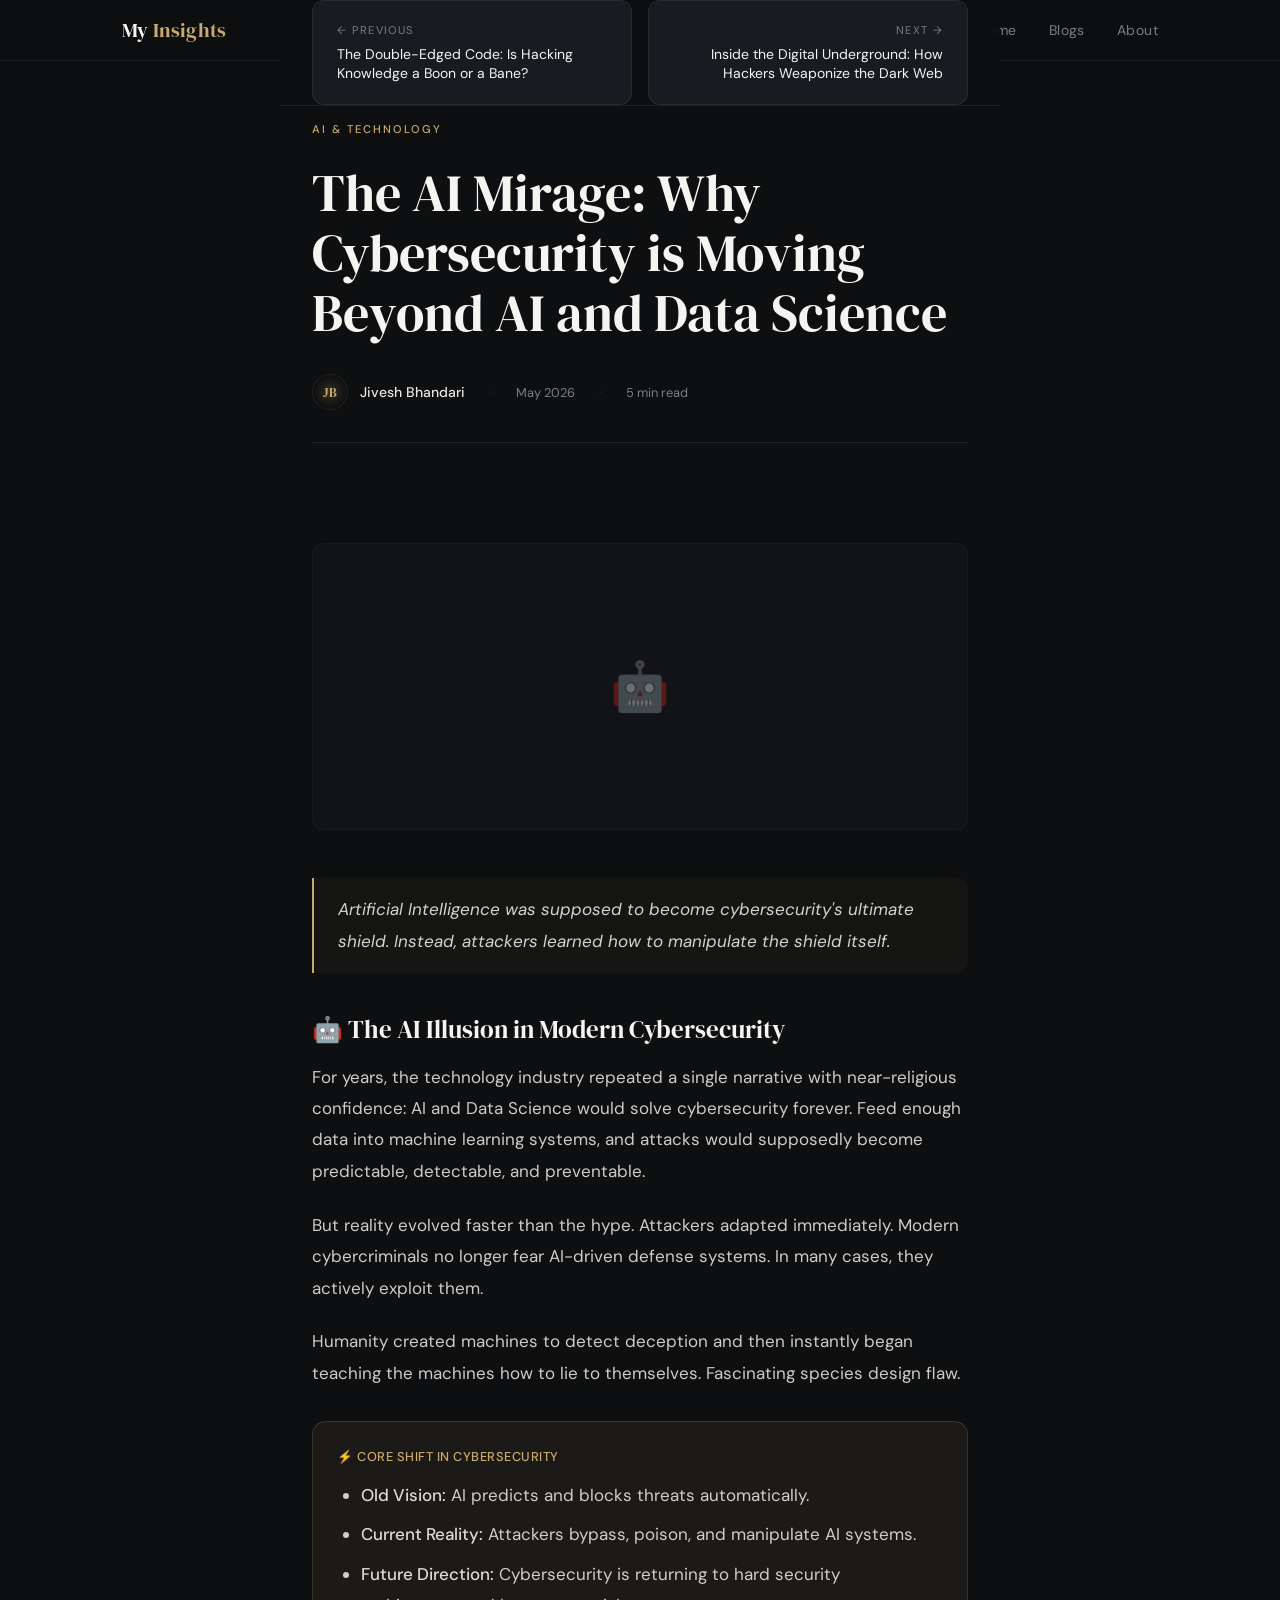
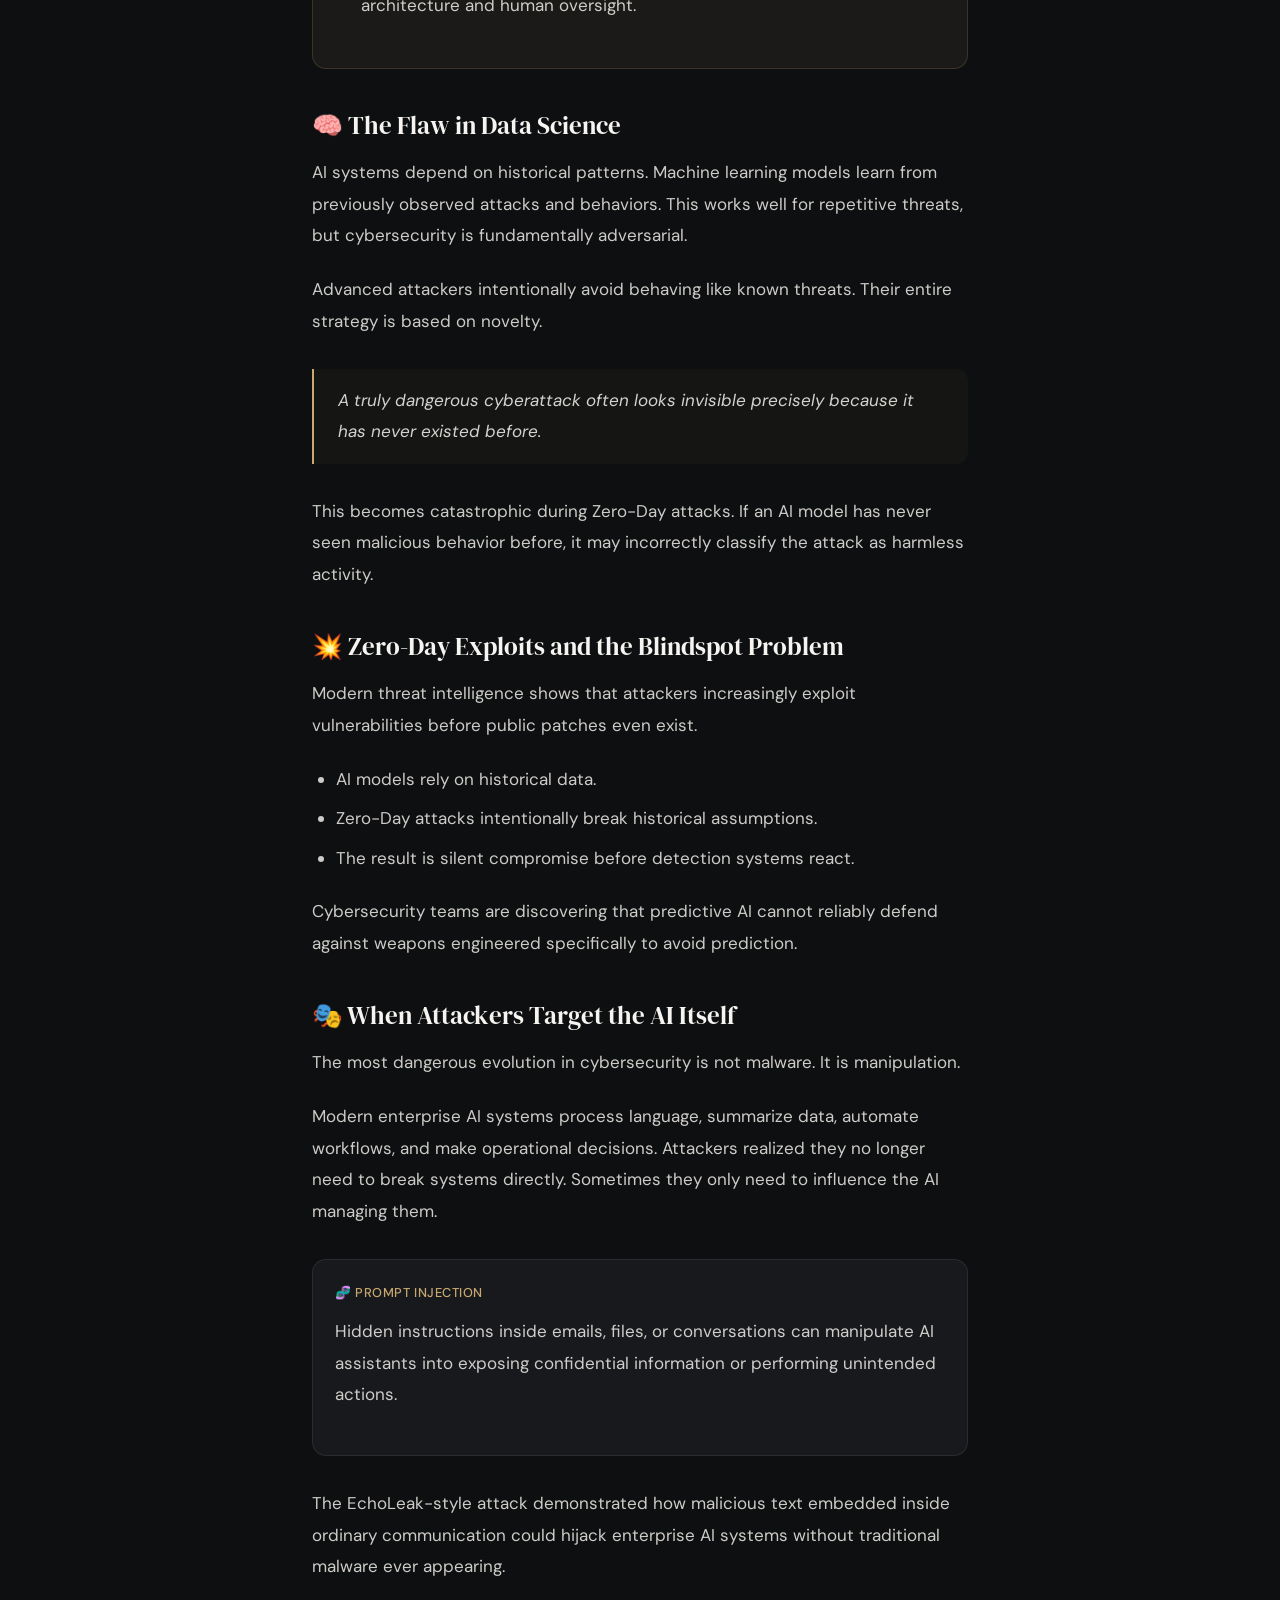
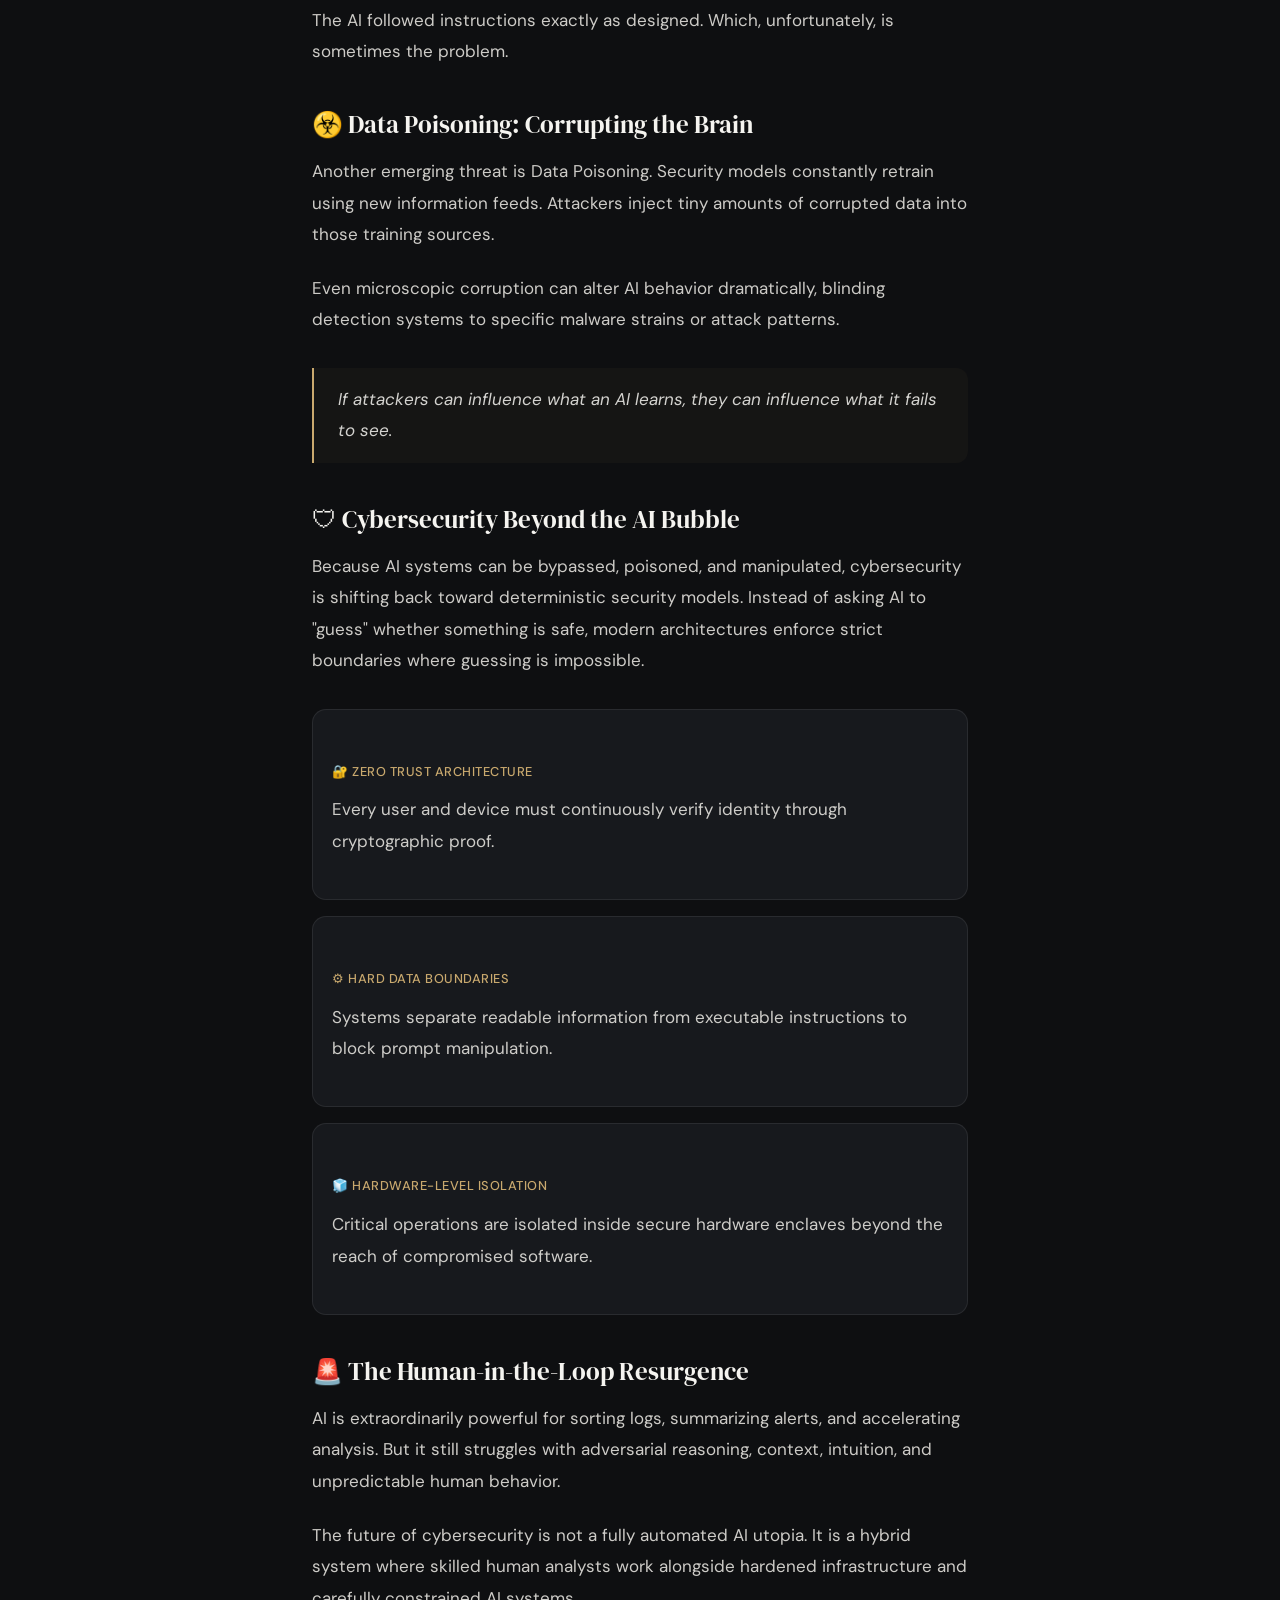
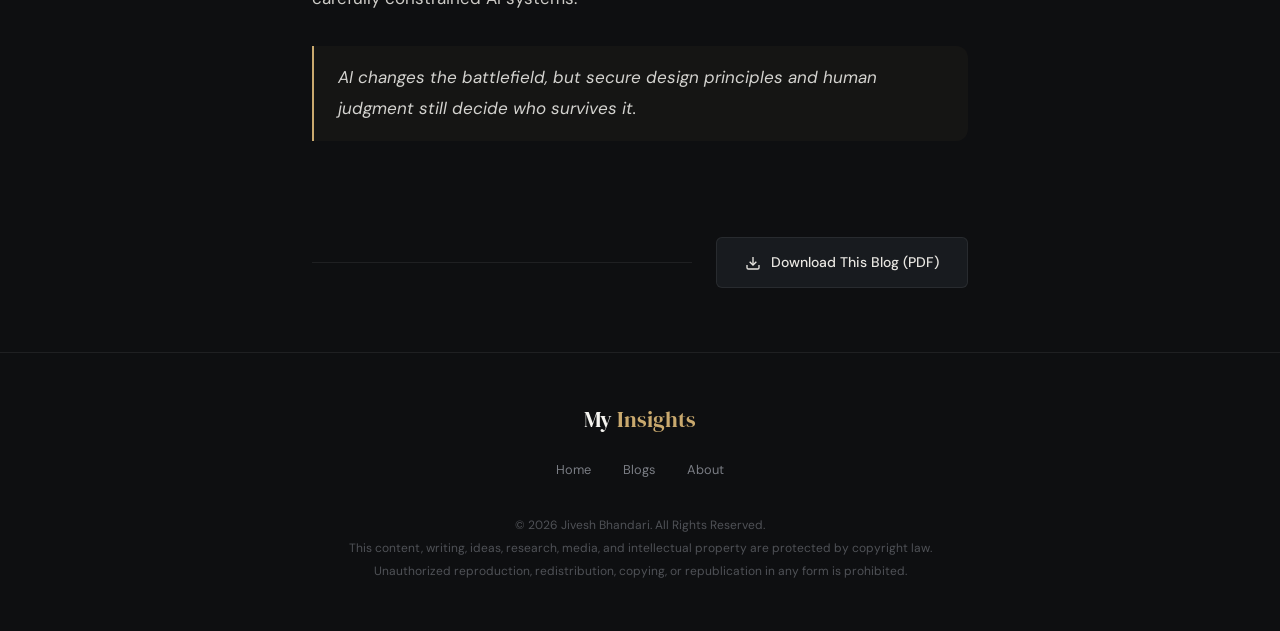
==== Cybersecurity_Beyond_AI_and_Data_Science.html @ 2a9d4716 "Add files via upload" ====
<!DOCTYPE html>
<html lang="en">
<head>
  <meta charset="utf-8" />
  <meta content="width=device-width, initial-scale=1.0" name="viewport" />
  <meta content="The AI Mirage: Why Cybersecurity is Moving Beyond AI and Data Science — By Jivesh Bhandari" name="description" />
  <title>The AI Mirage — My Insights</title>
  <link href="https://fonts.googleapis.com" rel="preconnect" />
  <link crossorigin="" href="https://fonts.gstatic.com" rel="preconnect" />
  <link href="https://fonts.googleapis.com/css2?family=DM+Serif+Display:ital@0;1&family=DM+Sans:wght@300;400;500&display=swap" rel="stylesheet" />
  <link rel="stylesheet" href="blog.css" />
</head>
<body>

  <nav>
    <div class="nav-inner">
      <a class="nav-logo" href="index.html">My <span>Insights</span></a>
      <ul class="nav-links">
        <li><a href="index.html">Home</a></li>
        <li><a href="index.html#blogs">Blogs</a></li>
        <li><a href="index.html#about">About</a></li>
      </ul>
    </div>
  </nav>

  <header class="blog-hero">
    <p class="blog-tag">AI &amp; Technology</p>
    <h1 class="blog-title">The AI Mirage: Why Cybersecurity is Moving Beyond AI and Data Science</h1>
    <div class="blog-meta">
      <div class="meta-author">
        <div class="meta-avatar">JB</div>
        <div>
          <div class="meta-name">Jivesh Bhandari</div>
        </div>
      </div>
      <span class="meta-dot">·</span>
      <span class="meta-info">May 2026</span>
      <span class="meta-dot">·</span>
      <span class="meta-info" id="read-time">5 min read</span>
    </div>
  </header>

  <div class="cover-img-wrap">
    <img alt="AI Mirage and Cybersecurity"
      onerror="this.outerHTML='<div class=\'cover-img-placeholder\'>🤖</div>'"
      src="https://lh3.googleusercontent.com/pw/AP1GczMlxmVu-YY9zmVrAGi2Ozqy6V_SJbiHuywV4XxTKue5YpfRM9NLTo_SGcJCJW1yTneMDnVo9uAGF_LFfDSKTrddrBKPNVRTz6tqi3yRopGi9bMxUjoqHJVPv7ydQSayVdYzeaaXWYBPFWcrBYizVz8x=w697-h444-s-no-gm?authuser=0" />
  </div>

  <article class="article" id="article-content">
    <div class="cyber-intro">
      <blockquote>
        <p>Artificial Intelligence was supposed to become cybersecurity's ultimate shield. Instead, attackers learned how to manipulate the shield itself.</p>
      </blockquote>
    </div>
    <h2>🤖 The AI Illusion in Modern Cybersecurity</h2>
    <p>For years, the technology industry repeated a single narrative with near-religious confidence: AI and Data Science would solve cybersecurity forever. Feed enough data into machine learning systems, and attacks would supposedly become predictable, detectable, and preventable.</p>
    <p>But reality evolved faster than the hype. Attackers adapted immediately. Modern cybercriminals no longer fear AI-driven defense systems. In many cases, they actively exploit them.</p>
    <p>Humanity created machines to detect deception and then instantly began teaching the machines how to lie to themselves. Fascinating species design flaw.</p>
    <div style="background:rgba(201,169,110,0.08); border:1px solid rgba(201,169,110,0.18); padding:1.5rem; border-radius:14px; margin:2rem 0;">
      <h3 style="margin-top:0;">⚡ Core Shift in Cybersecurity</h3>
      <ul>
        <li><strong>Old Vision:</strong> AI predicts and blocks threats automatically.</li>
        <li><strong>Current Reality:</strong> Attackers bypass, poison, and manipulate AI systems.</li>
        <li><strong>Future Direction:</strong> Cybersecurity is returning to hard security architecture and human oversight.</li>
      </ul>
    </div>
    <h2>🧠 The Flaw in Data Science</h2>
    <p>AI systems depend on historical patterns. Machine learning models learn from previously observed attacks and behaviors. This works well for repetitive threats, but cybersecurity is fundamentally adversarial.</p>
    <p>Advanced attackers intentionally avoid behaving like known threats. Their entire strategy is based on novelty.</p>
    <blockquote>
      <p>A truly dangerous cyberattack often looks invisible precisely because it has never existed before.</p>
    </blockquote>
    <p>This becomes catastrophic during Zero-Day attacks. If an AI model has never seen malicious behavior before, it may incorrectly classify the attack as harmless activity.</p>
    <h2>💥 Zero-Day Exploits and the Blindspot Problem</h2>
    <p>Modern threat intelligence shows that attackers increasingly exploit vulnerabilities before public patches even exist.</p>
    <ul>
      <li>AI models rely on historical data.</li>
      <li>Zero-Day attacks intentionally break historical assumptions.</li>
      <li>The result is silent compromise before detection systems react.</li>
    </ul>
    <p>Cybersecurity teams are discovering that predictive AI cannot reliably defend against weapons engineered specifically to avoid prediction.</p>
    <h2>🎭 When Attackers Target the AI Itself</h2>
    <p>The most dangerous evolution in cybersecurity is not malware. It is manipulation.</p>
    <p>Modern enterprise AI systems process language, summarize data, automate workflows, and make operational decisions. Attackers realized they no longer need to break systems directly. Sometimes they only need to influence the AI managing them.</p>
    <div style="padding:1.4rem; border-radius:14px; background:#17191d; border:1px solid rgba(255,255,255,0.08); margin:2rem 0;">
      <h3 style="margin-top:0;">🧬 Prompt Injection</h3>
      <p>Hidden instructions inside emails, files, or conversations can manipulate AI assistants into exposing confidential information or performing unintended actions.</p>
    </div>
    <p>The EchoLeak-style attack demonstrated how malicious text embedded inside ordinary communication could hijack enterprise AI systems without traditional malware ever appearing.</p>
    <p>The AI followed instructions exactly as designed. Which, unfortunately, is sometimes the problem.</p>
    <h2>☣️ Data Poisoning: Corrupting the Brain</h2>
    <p>Another emerging threat is Data Poisoning. Security models constantly retrain using new information feeds. Attackers inject tiny amounts of corrupted data into those training sources.</p>
    <p>Even microscopic corruption can alter AI behavior dramatically, blinding detection systems to specific malware strains or attack patterns.</p>
    <blockquote>
      <p>If attackers can influence what an AI learns, they can influence what it fails to see.</p>
    </blockquote>
    <h2>🛡 Cybersecurity Beyond the AI Bubble</h2>
    <p>Because AI systems can be bypassed, poisoned, and manipulated, cybersecurity is shifting back toward deterministic security models. Instead of asking AI to "guess" whether something is safe, modern architectures enforce strict boundaries where guessing is impossible.</p>
    <div style="display:grid; gap:1rem; margin:2rem 0;">
      <div style="padding:1.2rem; border-radius:14px; background:#17191d; border:1px solid rgba(255,255,255,0.08);">
        <h3>🔐 Zero Trust Architecture</h3>
        <p>Every user and device must continuously verify identity through cryptographic proof.</p>
      </div>
      <div style="padding:1.2rem; border-radius:14px; background:#17191d; border:1px solid rgba(255,255,255,0.08);">
        <h3>⚙ Hard Data Boundaries</h3>
        <p>Systems separate readable information from executable instructions to block prompt manipulation.</p>
      </div>
      <div style="padding:1.2rem; border-radius:14px; background:#17191d; border:1px solid rgba(255,255,255,0.08);">
        <h3>🧊 Hardware-Level Isolation</h3>
        <p>Critical operations are isolated inside secure hardware enclaves beyond the reach of compromised software.</p>
      </div>
    </div>
    <h2>🚨 The Human-in-the-Loop Resurgence</h2>
    <p>AI is extraordinarily powerful for sorting logs, summarizing alerts, and accelerating analysis. But it still struggles with adversarial reasoning, context, intuition, and unpredictable human behavior.</p>
    <p>The future of cybersecurity is not a fully automated AI utopia. It is a hybrid system where skilled human analysts work alongside hardened infrastructure and carefully constrained AI systems.</p>
    <blockquote>
      <p>AI changes the battlefield, but secure design principles and human judgment still decide who survives it.</p>
    </blockquote>
  </article>

  <div class="download-section">
    <a class="btn-download" download="" href="./assets/Cybersecurity_Beyond_AI_and_Data_Science.pdf">
      <svg fill="none" stroke="currentColor" stroke-width="2" viewBox="0 0 24 24"><path d="M21 15v4a2 2 0 0 1-2 2H5a2 2 0 0 1-2-2v-4"></path><polyline points="7 10 12 15 17 10"></polyline><line x1="12" x2="12" y1="15" y2="3"></line></svg>
      Download This Blog (PDF)
    </a>
  </div>

  <nav aria-label="Blog navigation" class="page-nav">
    <a class="page-nav-link prev" href="Hacking_Knowledge_Boon_or_Bane.html">
      <span class="page-nav-label">← Previous</span>
      <span class="page-nav-title">The Double-Edged Code: Is Hacking Knowledge a Boon or a Bane?</span>
    </a>
    <a class="page-nav-link next" href="Dark_Web_and_Hacker_Defense_Guide.html">
      <span class="page-nav-label">Next →</span>
      <span class="page-nav-title">Inside the Digital Underground: How Hackers Weaponize the Dark Web</span>
    </a>
  </nav>

  <footer>
    <div class="logo">My <span>Insights</span></div>
    <ul class="footer-links">
      <li><a href="index.html">Home</a></li>
      <li><a href="index.html#blogs">Blogs</a></li>
      <li><a href="index.html#about">About</a></li>
    </ul>
    <p class="footer-copy">
      © 2026 Jivesh Bhandari. All Rights Reserved.<br />
      This content, writing, ideas, research, media, and intellectual property are protected by copyright law.
      Unauthorized reproduction, redistribution, copying, or republication in any form is prohibited.
    </p>
  </footer>

</body>
</html>
---- blog.css ----
*, *::before, *::after { box-sizing: border-box; margin: 0; padding: 0; }

:root {
  --bg: #0e0f11;
  --bg2: #131518;
  --surface: #181b1f;
  --border: rgba(255,255,255,0.07);
  --text: #e8e6e1;
  --muted: #7a7d84;
  --accent: #c9a96e;
  --accent2: #7ecac0;
  --white: #f5f4f0;
  --max: 1100px;
  --read-max: 720px;
  --rad: 12px;
}

html { scroll-behavior: smooth; }

body {
  background: var(--bg);
  color: var(--text);
  font-family: 'DM Sans', sans-serif;
  font-size: 16px;
  line-height: 1.7;
  -webkit-font-smoothing: antialiased;
}

/* NAV */
nav {
  position: fixed; top: 0; left: 0; right: 0; z-index: 100;
  background: rgba(14,15,17,0.85);
  backdrop-filter: blur(16px);
  border-bottom: 1px solid var(--border);
}
.nav-inner {
  max-width: var(--max);
  margin: 0 auto;
  padding: 0 2rem;
  height: 60px;
  display: flex;
  align-items: center;
  justify-content: space-between;
}
.nav-logo {
  font-family: 'DM Serif Display', serif;
  font-size: 1.25rem;
  color: var(--white);
  text-decoration: none;
  letter-spacing: 0.01em;
}
.nav-logo span { color: var(--accent); }
.nav-links { display: flex; gap: 2rem; list-style: none; }
.nav-links a {
  color: var(--muted);
  text-decoration: none;
  font-size: 0.875rem;
  font-weight: 400;
  letter-spacing: 0.03em;
  transition: color 0.2s;
}
.nav-links a:hover { color: var(--white); }

/* BLOG HERO */
.blog-hero {
  padding: 120px 2rem 60px;
  max-width: var(--read-max);
  margin: 0 auto;
}
.blog-tag {
  font-size: 0.7rem;
  letter-spacing: 0.18em;
  text-transform: uppercase;
  color: var(--accent);
  font-weight: 500;
  margin-bottom: 1.5rem;
}
.blog-title {
  font-family: 'DM Serif Display', serif;
  font-size: clamp(2rem, 5vw, 3.25rem);
  line-height: 1.15;
  color: var(--white);
  font-weight: 400;
  margin-bottom: 2rem;
}
.blog-meta {
  display: flex;
  align-items: center;
  gap: 1.5rem;
  flex-wrap: wrap;
  padding-bottom: 2rem;
  border-bottom: 1px solid var(--border);
  margin-bottom: 2.5rem;
}
.meta-author { display: flex; align-items: center; gap: 0.75rem; }
.meta-avatar {
  width: 36px; height: 36px;
  border-radius: 50%;
  background: radial-gradient(circle at center, rgba(201,169,110,0.2), transparent 70%);
  border: 1px solid var(--border);
  display: flex; align-items: center; justify-content: center;
  font-family: 'DM Serif Display', serif;
  font-size: 0.8rem;
  color: var(--accent);
}
.meta-name { font-size: 0.875rem; color: var(--text); font-weight: 500; }
.meta-dot { color: var(--border); }
.meta-info { font-size: 0.8rem; color: var(--muted); }

/* COVER IMAGE */
.cover-img-wrap {
  max-width: var(--read-max);
  margin: 0 auto 3rem;
  padding: 0 2rem;
}
.cover-img-wrap img {
  width: 100%;
  aspect-ratio: 16/7;
  object-fit: cover;
  border-radius: var(--rad);
  border: 1px solid var(--border);
  display: block;
}
.cover-img-placeholder {
  width: 100%;
  aspect-ratio: 16/7;
  border-radius: var(--rad);
  border: 1px solid var(--border);
  background: var(--surface);
  display: flex; align-items: center; justify-content: center;
  font-size: 3rem;
  opacity: 0.4;
}

/* ARTICLE */
.article {
  max-width: var(--read-max);
  margin: 0 auto;
  padding: 0 2rem 4rem;
}
.article h1, .article h2 {
  font-family: 'DM Serif Display', serif;
  color: var(--white);
  font-weight: 400;
  margin-top: 2.5rem;
  margin-bottom: 1rem;
  line-height: 1.3;
}
.article h1 { font-size: clamp(1.5rem, 3vw, 2rem); }
.article h2 { font-size: clamp(1.2rem, 2.5vw, 1.55rem); }
.article h3 {
  font-weight: 500;
  color: var(--accent);
  letter-spacing: 0.04em;
  text-transform: uppercase;
  font-size: 0.8rem;
  margin-top: 2rem;
  margin-bottom: 0.75rem;
}
.article p {
  font-size: 1.0625rem;
  line-height: 1.85;
  color: var(--text);
  margin-bottom: 1.4rem;
  opacity: 0.88;
}
.article blockquote {
  border-left: 2px solid var(--accent);
  padding: 1rem 1.5rem;
  margin: 2rem 0;
  background: rgba(201,169,110,0.04);
  border-radius: 0 var(--rad) var(--rad) 0;
}
.article blockquote p { font-style: italic; color: var(--white); opacity: 0.85; margin: 0; }
.article ul, .article ol { padding-left: 1.5rem; margin-bottom: 1.4rem; }
.article li { font-size: 1.0625rem; line-height: 1.85; color: var(--text); opacity: 0.88; margin-bottom: 0.5rem; }
.article strong { color: var(--white); font-weight: 500; }
.article em { color: var(--accent2); font-style: italic; }
.article hr { border: none; border-top: 1px solid var(--border); margin: 3rem 0; }

/* DOWNLOAD */
.download-section {
  max-width: var(--read-max);
  margin: 0 auto 4rem;
  padding: 0 2rem;
  display: flex;
  align-items: center;
  gap: 1.5rem;
}
.download-section::before { content: ''; flex: 1; height: 1px; background: var(--border); }
.btn-download {
  display: inline-flex;
  align-items: center;
  gap: 0.6rem;
  padding: 0.8rem 1.75rem;
  border-radius: 6px;
  font-size: 0.875rem;
  font-weight: 500;
  text-decoration: none;
  transition: all 0.25s ease;
  background: var(--surface);
  color: var(--text);
  border: 1px solid var(--border);
  white-space: nowrap;
}
.btn-download:hover { border-color: var(--accent); color: var(--accent); transform: translateY(-1px); box-shadow: 0 6px 20px rgba(201,169,110,0.12); }
.btn-download svg { width: 16px; height: 16px; }

/* PAGE NAV */
.page-nav {
  max-width: var(--read-max);
  margin: 0 auto 5rem;
  padding: 0 2rem;
  display: grid;
  grid-template-columns: 1fr 1fr;
  gap: 1rem;
}
.page-nav-link {
  display: flex;
  flex-direction: column;
  gap: 0.3rem;
  padding: 1.25rem 1.5rem;
  border: 1px solid var(--border);
  border-radius: var(--rad);
  text-decoration: none;
  transition: all 0.25s;
  background: var(--surface);
}
.page-nav-link:hover { border-color: rgba(255,255,255,0.15); transform: translateY(-2px); }
.page-nav-link.next { text-align: right; }
.page-nav-label { font-size: 0.7rem; letter-spacing: 0.12em; text-transform: uppercase; color: var(--muted); }
.page-nav-title { font-size: 0.875rem; color: var(--white); font-weight: 400; line-height: 1.4; }

/* FOOTER */
footer {
  border-top: 1px solid var(--border);
  padding: 3rem 2rem;
  text-align: center;
}
footer .logo { font-family: 'DM Serif Display', serif; font-size: 1.4rem; color: var(--white); margin-bottom: 1rem; }
footer .logo span { color: var(--accent); }
.footer-links { display: flex; justify-content: center; gap: 2rem; margin-bottom: 2rem; list-style: none; }
.footer-links a { font-size: 0.8rem; color: var(--muted); text-decoration: none; transition: color 0.2s; }
.footer-links a:hover { color: var(--white); }
.footer-copy { font-size: 0.75rem; color: var(--muted); line-height: 1.9; max-width: 600px; margin: 0 auto; opacity: 0.6; }

/* RESPONSIVE */
@media (max-width: 768px) {
  .nav-links { display: none; }
  .blog-hero, .cover-img-wrap, .article, .download-section, .page-nav { padding-left: 1.25rem; padding-right: 1.25rem; }
  .page-nav { grid-template-columns: 1fr; }
  footer { padding: 2.5rem 1.25rem; }
  .footer-links { flex-wrap: wrap; gap: 1.25rem; }
}
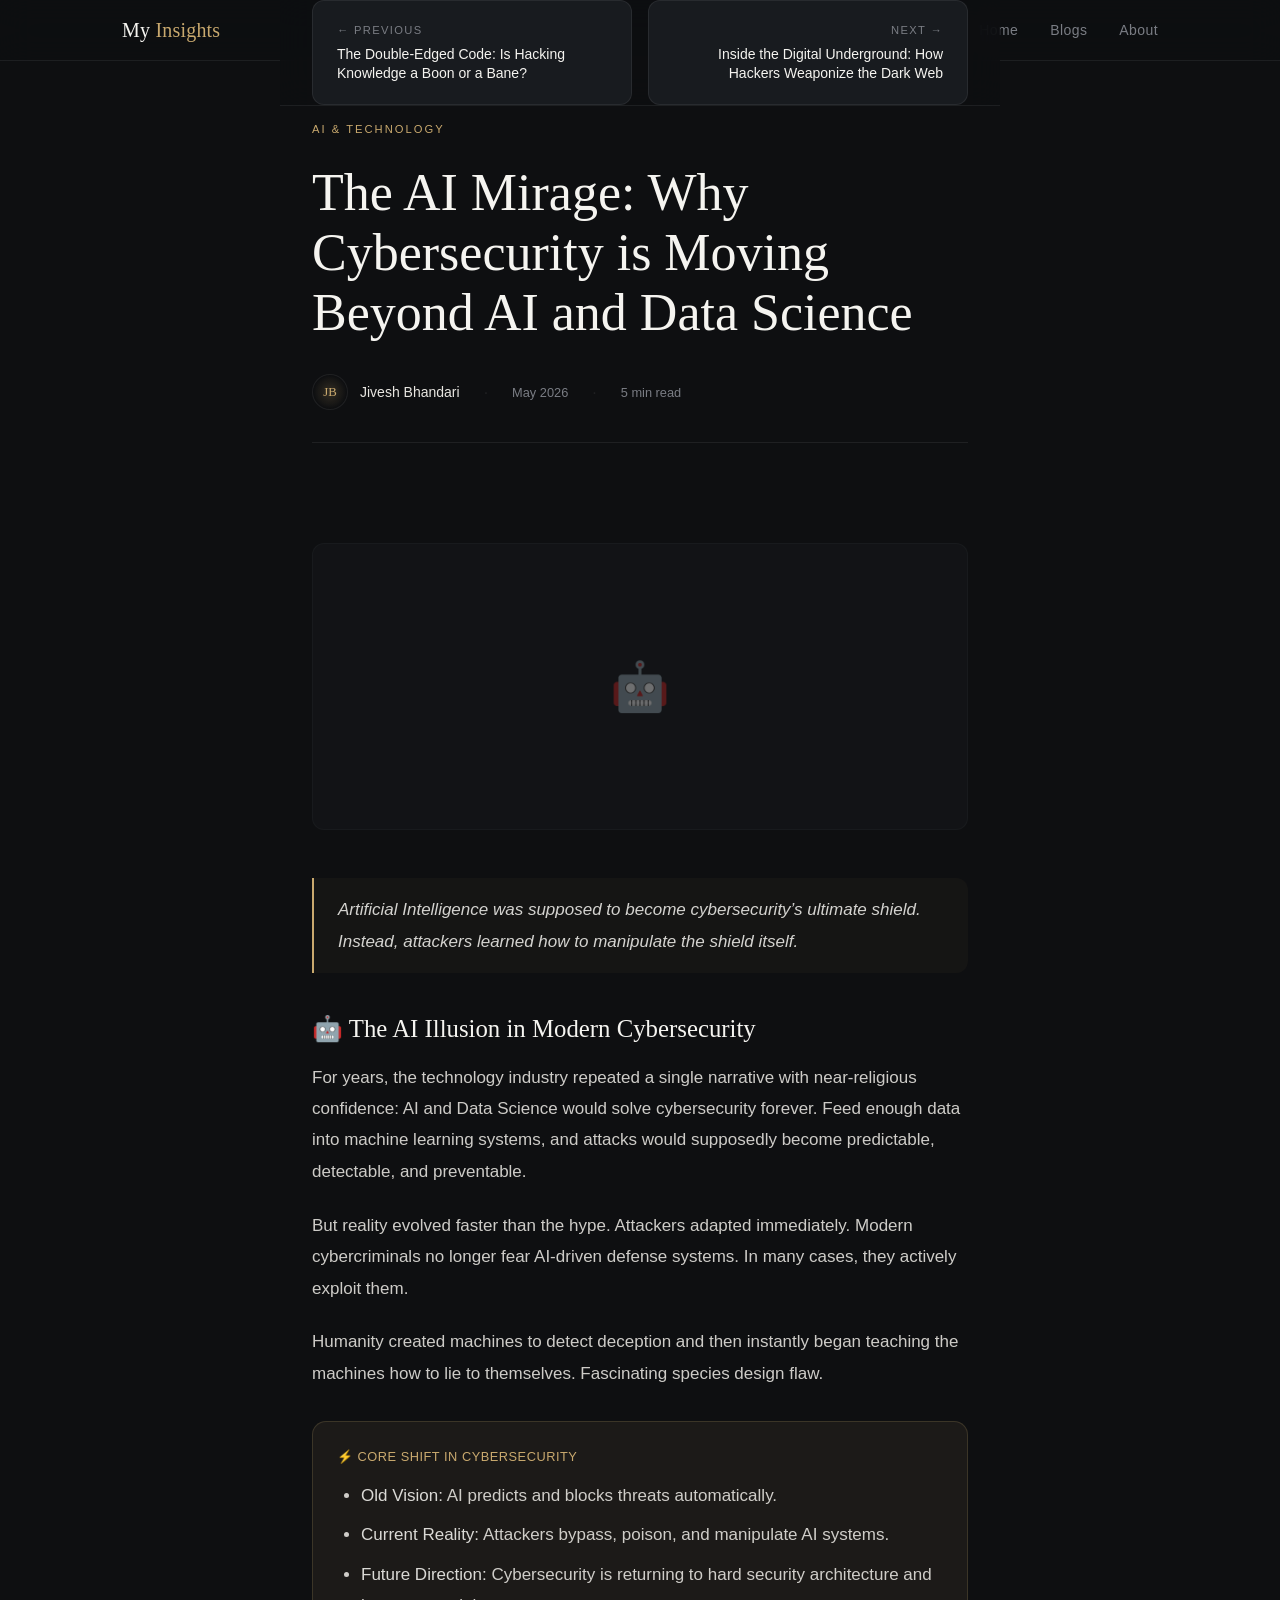
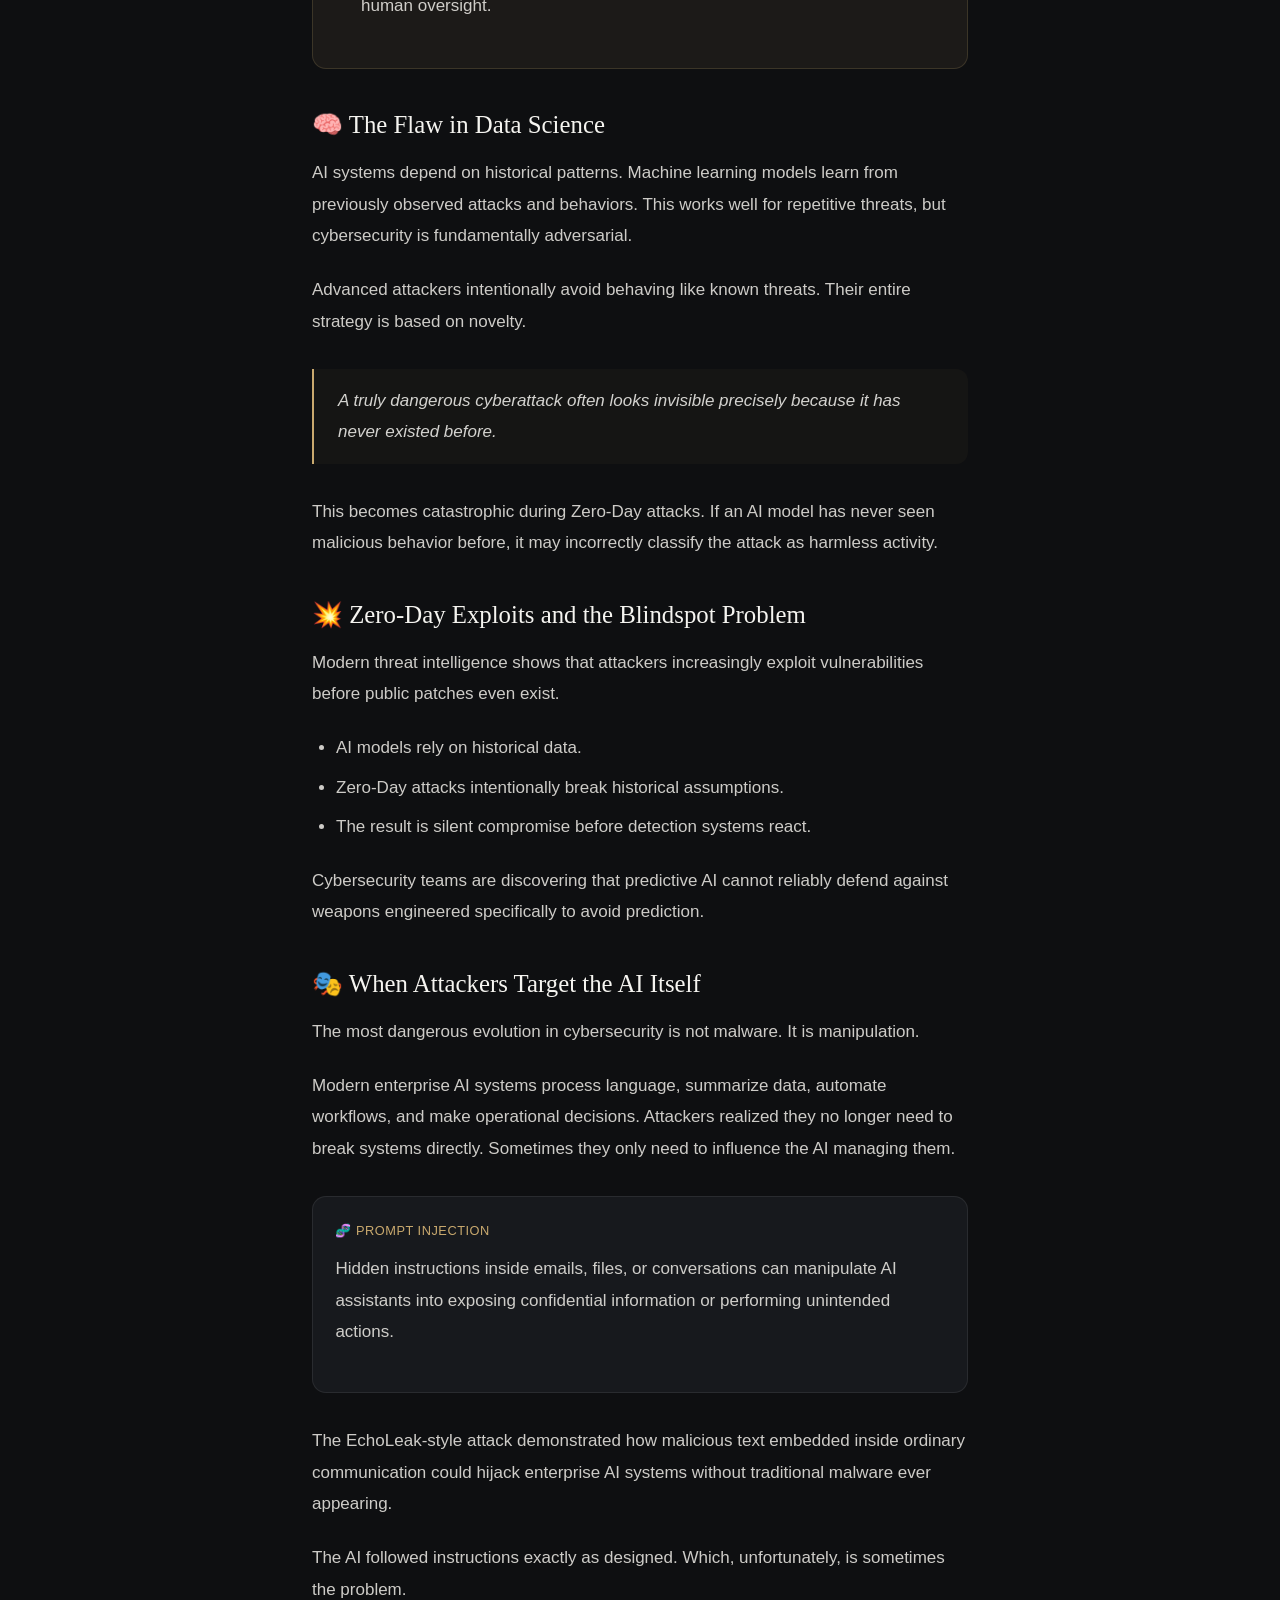
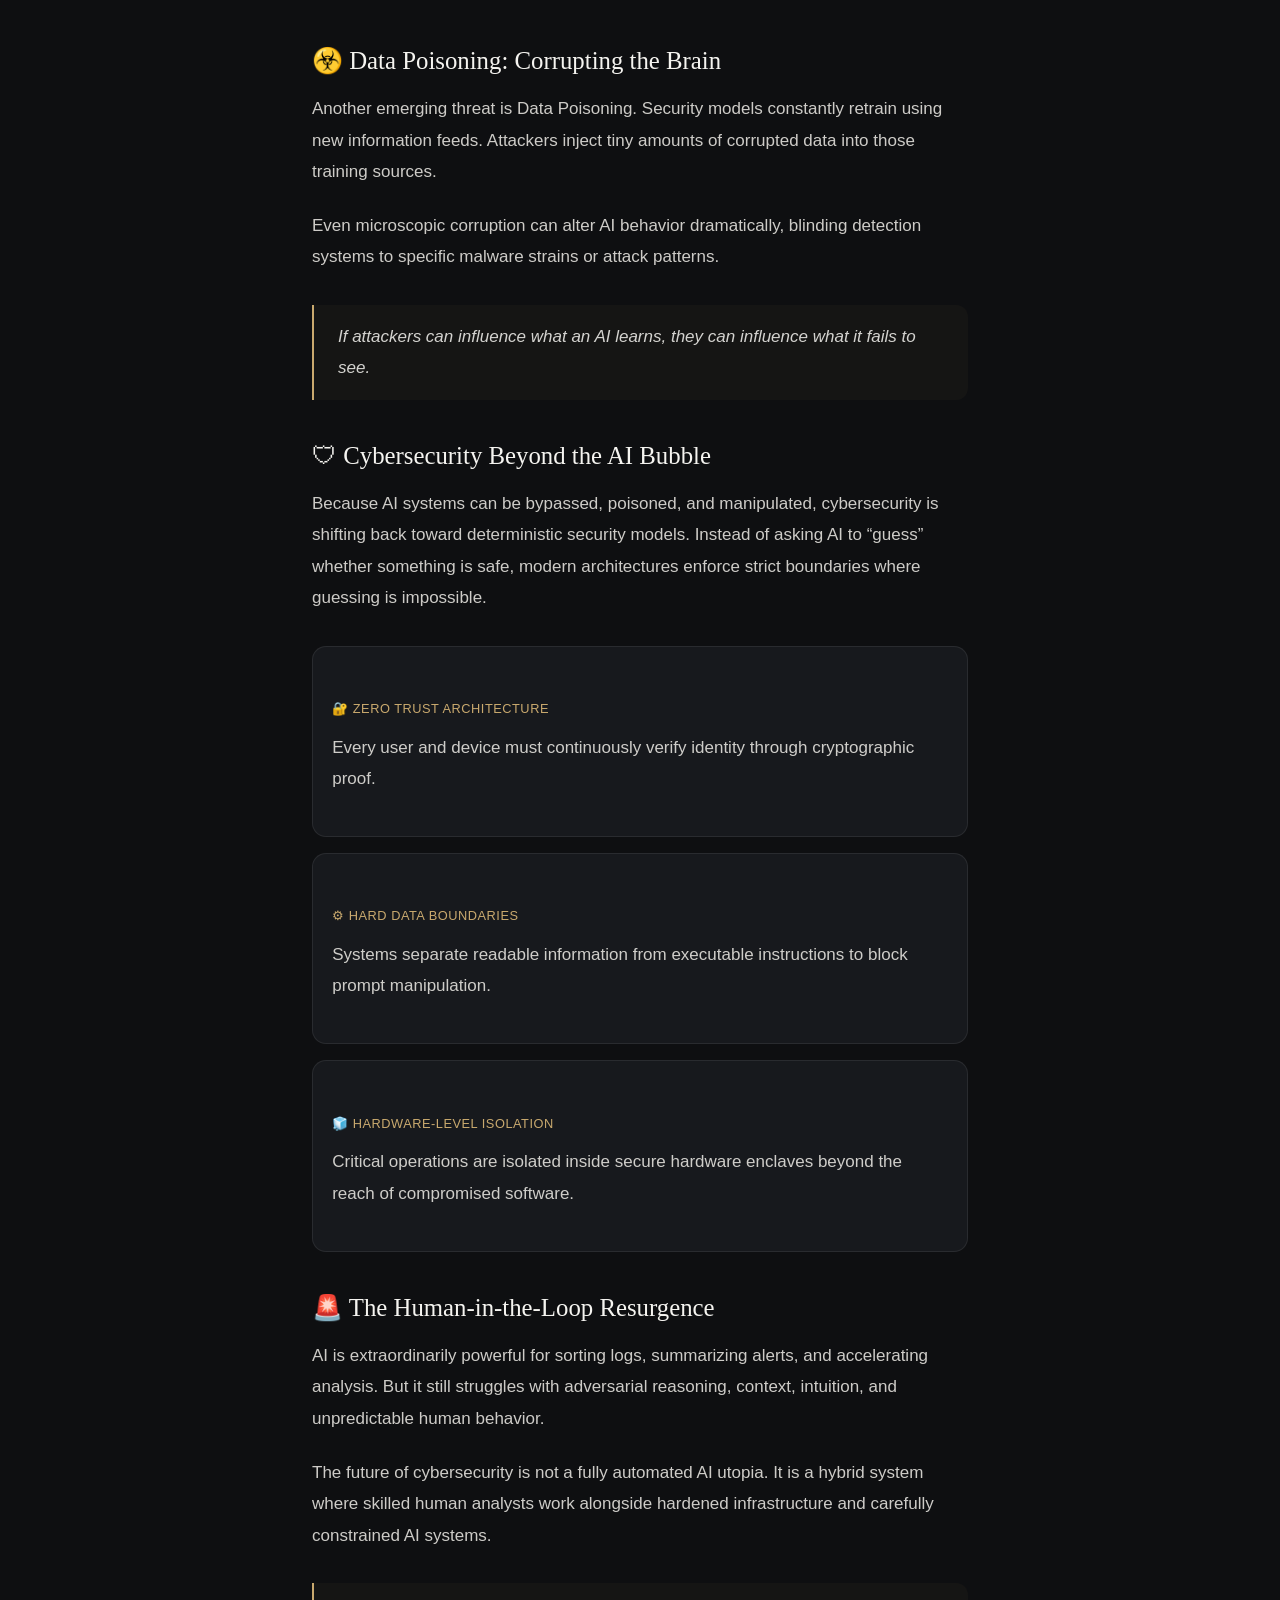
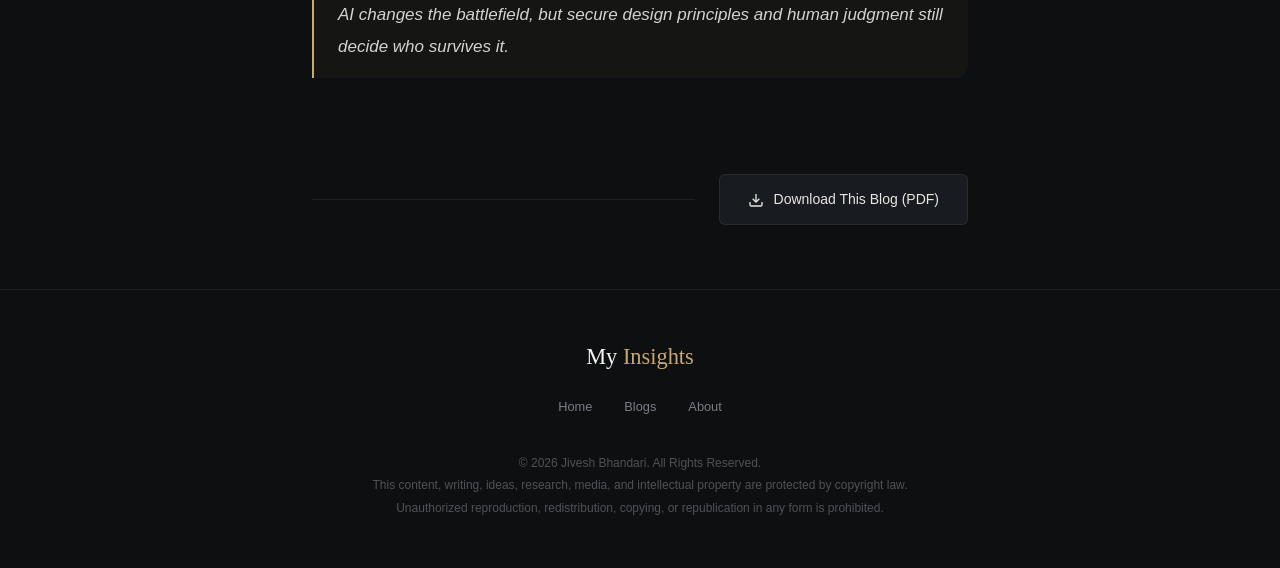
==== commit 2c2ab8ba: "Add files via upload" ====
--- a/Cybersecurity_Beyond_AI_and_Data_Science.html
+++ b/Cybersecurity_Beyond_AI_and_Data_Science.html
@@ -1,154 +1,439 @@
 <!DOCTYPE html>
+
 <html lang="en">
 <head>
-  <meta charset="utf-8" />
-  <meta content="width=device-width, initial-scale=1.0" name="viewport" />
-  <meta content="The AI Mirage: Why Cybersecurity is Moving Beyond AI and Data Science — By Jivesh Bhandari" name="description" />
-  <title>The AI Mirage — My Insights</title>
-  <link href="https://fonts.googleapis.com" rel="preconnect" />
-  <link crossorigin="" href="https://fonts.gstatic.com" rel="preconnect" />
-  <link href="https://fonts.googleapis.com/css2?family=DM+Serif+Display:ital@0;1&family=DM+Sans:wght@300;400;500&display=swap" rel="stylesheet" />
-  <link rel="stylesheet" href="blog.css" />
+<meta charset="utf-8"/>
+<meta content="width=device-width, initial-scale=1.0" name="viewport"/>
+<meta content="The AI Mirage: Why Cybersecurity is Moving Beyond AI and Data Science — By Jivesh Bhandari" name="description"/>
+<title>The AI Mirage — My Insights</title>
+<link href="https://fonts.googleapis.com" rel="preconnect"/>
+<link crossorigin="" href="https://fonts.gstatic.com" rel="preconnect"/>
+<link href="https://lh3.googleusercontent.com/pw/AP1GczMlxmVu-YY9zmVrAGi2Ozqy6V_SJbiHuywV4XxTKue5YpfRM9NLTo_SGcJCJW1yTneMDnVo9uAGF_LFfDSKTrddrBKPNVRTz6tqi3yRopGi9bMxUjoqHJVPv7ydQSayVdYzeaaXWYBPFWcrBYizVz8x=w697-h444-s-no-gm?authuser=0" rel="stylesheet"/>
+<style>
+    *, *::before, *::after { box-sizing: border-box; margin: 0; padding: 0; }
+
+    :root {
+      --bg: #0e0f11;
+      --bg2: #131518;
+      --surface: #181b1f;
+      --border: rgba(255,255,255,0.07);
+      --text: #e8e6e1;
+      --muted: #7a7d84;
+      --accent: #c9a96e;
+      --accent2: #7ecac0;
+      --white: #f5f4f0;
+      --max: 1100px;
+      --read-max: 720px;
+      --rad: 12px;
+    }
+
+    html { scroll-behavior: smooth; }
+
+    body {
+      background: var(--bg);
+      color: var(--text);
+      font-family: 'DM Sans', sans-serif;
+      font-size: 16px;
+      line-height: 1.7;
+      -webkit-font-smoothing: antialiased;
+    }
+
+    nav {
+      position: fixed; top: 0; left: 0; right: 0; z-index: 100;
+      background: rgba(14,15,17,0.85);
+      backdrop-filter: blur(16px);
+      border-bottom: 1px solid var(--border);
+    }
+    .nav-inner {
+      max-width: var(--max);
+      margin: 0 auto;
+      padding: 0 2rem;
+      height: 60px;
+      display: flex;
+      align-items: center;
+      justify-content: space-between;
+    }
+    .nav-logo {
+      font-family: 'DM Serif Display', serif;
+      font-size: 1.25rem;
+      color: var(--white);
+      text-decoration: none;
+      letter-spacing: 0.01em;
+    }
+    .nav-logo span { color: var(--accent); }
+    .nav-links { display: flex; gap: 2rem; list-style: none; }
+    .nav-links a {
+      color: var(--muted);
+      text-decoration: none;
+      font-size: 0.875rem;
+      font-weight: 400;
+      letter-spacing: 0.03em;
+      transition: color 0.2s;
+    }
+    .nav-links a:hover { color: var(--white); }
+
+    .blog-hero {
+      padding: 120px 2rem 60px;
+      max-width: var(--read-max);
+      margin: 0 auto;
+    }
+    .blog-tag {
+      font-size: 0.7rem;
+      letter-spacing: 0.18em;
+      text-transform: uppercase;
+      color: var(--accent);
+      font-weight: 500;
+      margin-bottom: 1.5rem;
+    }
+    .blog-title {
+      font-family: 'DM Serif Display', serif;
+      font-size: clamp(2rem, 5vw, 3.25rem);
+      line-height: 1.15;
+      color: var(--white);
+      font-weight: 400;
+      margin-bottom: 2rem;
+    }
+    .blog-meta {
+      display: flex;
+      align-items: center;
+      gap: 1.5rem;
+      flex-wrap: wrap;
+      padding-bottom: 2rem;
+      border-bottom: 1px solid var(--border);
+      margin-bottom: 2.5rem;
+    }
+    .meta-author { display: flex; align-items: center; gap: 0.75rem; }
+    .meta-avatar {
+      width: 36px; height: 36px;
+      border-radius: 50%;
+      background: radial-gradient(circle at center, rgba(201,169,110,0.2), transparent 70%);
+      border: 1px solid var(--border);
+      display: flex; align-items: center; justify-content: center;
+      font-family: 'DM Serif Display', serif;
+      font-size: 0.8rem;
+      color: var(--accent);
+    }
+    .meta-name { font-size: 0.875rem; color: var(--text); font-weight: 500; }
+    .meta-dot { color: var(--border); }
+    .meta-info { font-size: 0.8rem; color: var(--muted); }
+
+    .cover-img-wrap {
+      max-width: var(--read-max);
+      margin: 0 auto 3rem;
+      padding: 0 2rem;
+    }
+    .cover-img-wrap img {
+      width: 100%;
+      aspect-ratio: 16/7;
+      object-fit: cover;
+      border-radius: var(--rad);
+      border: 1px solid var(--border);
+      display: block;
+    }
+    .cover-img-placeholder {
+      width: 100%;
+      aspect-ratio: 16/7;
+      border-radius: var(--rad);
+      border: 1px solid var(--border);
+      background: var(--surface);
+      display: flex; align-items: center; justify-content: center;
+      font-size: 3rem;
+      opacity: 0.4;
+    }
+
+    .article {
+      max-width: var(--read-max);
+      margin: 0 auto;
+      padding: 0 2rem 4rem;
+    }
+    .article h1, .article h2 {
+      font-family: 'DM Serif Display', serif;
+      color: var(--white);
+      font-weight: 400;
+      margin-top: 2.5rem;
+      margin-bottom: 1rem;
+      line-height: 1.3;
+    }
+    .article h1 { font-size: clamp(1.5rem, 3vw, 2rem); }
+    .article h2 { font-size: clamp(1.2rem, 2.5vw, 1.55rem); }
+    .article h3 {
+      font-weight: 500;
+      color: var(--accent);
+      letter-spacing: 0.04em;
+      text-transform: uppercase;
+      font-size: 0.8rem;
+      margin-top: 2rem;
+      margin-bottom: 0.75rem;
+    }
+    .article p {
+      font-size: 1.0625rem;
+      line-height: 1.85;
+      color: var(--text);
+      margin-bottom: 1.4rem;
+      opacity: 0.88;
+    }
+    .article blockquote {
+      border-left: 2px solid var(--accent);
+      padding: 1rem 1.5rem;
+      margin: 2rem 0;
+      background: rgba(201,169,110,0.04);
+      border-radius: 0 var(--rad) var(--rad) 0;
+    }
+    .article blockquote p { font-style: italic; color: var(--white); opacity: 0.85; margin: 0; }
+    .article ul, .article ol { padding-left: 1.5rem; margin-bottom: 1.4rem; }
+    .article li { font-size: 1.0625rem; line-height: 1.85; color: var(--text); opacity: 0.88; margin-bottom: 0.5rem; }
+    .article strong { color: var(--white); font-weight: 500; }
+    .article em { color: var(--accent2); font-style: italic; }
+    .article hr { border: none; border-top: 1px solid var(--border); margin: 3rem 0; }
+
+    #content-loading { text-align: center; padding: 3rem 0; color: var(--muted); font-size: 0.875rem; letter-spacing: 0.05em; }
+
+    .download-section {
+      max-width: var(--read-max);
+      margin: 0 auto 4rem;
+      padding: 0 2rem;
+      display: flex;
+      align-items: center;
+      gap: 1.5rem;
+    }
+    .download-section::before { content: ''; flex: 1; height: 1px; background: var(--border); }
+    .btn-download {
+      display: inline-flex;
+      align-items: center;
+      gap: 0.6rem;
+      padding: 0.8rem 1.75rem;
+      border-radius: 6px;
+      font-size: 0.875rem;
+      font-weight: 500;
+      text-decoration: none;
+      transition: all 0.25s ease;
+      background: var(--surface);
+      color: var(--text);
+      border: 1px solid var(--border);
+      white-space: nowrap;
+    }
+    .btn-download:hover { border-color: var(--accent); color: var(--accent); transform: translateY(-1px); box-shadow: 0 6px 20px rgba(201,169,110,0.12); }
+    .btn-download svg { width: 16px; height: 16px; }
+
+    .page-nav {
+      max-width: var(--read-max);
+      margin: 0 auto 5rem;
+      padding: 0 2rem;
+      display: grid;
+      grid-template-columns: 1fr 1fr;
+      gap: 1rem;
+    }
+    .page-nav-link {
+      display: flex;
+      flex-direction: column;
+      gap: 0.3rem;
+      padding: 1.25rem 1.5rem;
+      border: 1px solid var(--border);
+      border-radius: var(--rad);
+      text-decoration: none;
+      transition: all 0.25s;
+      background: var(--surface);
+    }
+    .page-nav-link:hover { border-color: rgba(255,255,255,0.15); transform: translateY(-2px); }
+    .page-nav-link.next { text-align: right; }
+    .page-nav-label { font-size: 0.7rem; letter-spacing: 0.12em; text-transform: uppercase; color: var(--muted); }
+    .page-nav-title { font-size: 0.875rem; color: var(--white); font-weight: 400; line-height: 1.4; }
+
+    footer {
+      border-top: 1px solid var(--border);
+      padding: 3rem 2rem;
+      text-align: center;
+    }
+    footer .logo { font-family: 'DM Serif Display', serif; font-size: 1.4rem; color: var(--white); margin-bottom: 1rem; }
+    footer .logo span { color: var(--accent); }
+    .footer-links { display: flex; justify-content: center; gap: 2rem; margin-bottom: 2rem; list-style: none; }
+    .footer-links a { font-size: 0.8rem; color: var(--muted); text-decoration: none; transition: color 0.2s; }
+    .footer-links a:hover { color: var(--white); }
+    .footer-copy { font-size: 0.75rem; color: var(--muted); line-height: 1.9; max-width: 600px; margin: 0 auto; opacity: 0.6; }
+
+    @media (max-width: 768px) {
+      .nav-links { display: none; }
+      .blog-hero, .cover-img-wrap, .article, .download-section, .page-nav { padding-left: 1.25rem; padding-right: 1.25rem; }
+      .page-nav { grid-template-columns: 1fr; }
+      footer { padding: 2.5rem 1.25rem; }
+      .footer-links { flex-wrap: wrap; gap: 1.25rem; }
+    }
+  </style>
 </head>
 <body>
-
-  <nav>
-    <div class="nav-inner">
-      <a class="nav-logo" href="index.html">My <span>Insights</span></a>
-      <ul class="nav-links">
-        <li><a href="index.html">Home</a></li>
-        <li><a href="index.html#blogs">Blogs</a></li>
-        <li><a href="index.html#about">About</a></li>
-      </ul>
-    </div>
-  </nav>
-
-  <header class="blog-hero">
-    <p class="blog-tag">AI &amp; Technology</p>
-    <h1 class="blog-title">The AI Mirage: Why Cybersecurity is Moving Beyond AI and Data Science</h1>
-    <div class="blog-meta">
-      <div class="meta-author">
-        <div class="meta-avatar">JB</div>
-        <div>
-          <div class="meta-name">Jivesh Bhandari</div>
-        </div>
-      </div>
-      <span class="meta-dot">·</span>
-      <span class="meta-info">May 2026</span>
-      <span class="meta-dot">·</span>
-      <span class="meta-info" id="read-time">5 min read</span>
-    </div>
-  </header>
-
-  <div class="cover-img-wrap">
-    <img alt="AI Mirage and Cybersecurity"
-      onerror="this.outerHTML='<div class=\'cover-img-placeholder\'>🤖</div>'"
-      src="https://lh3.googleusercontent.com/pw/AP1GczMlxmVu-YY9zmVrAGi2Ozqy6V_SJbiHuywV4XxTKue5YpfRM9NLTo_SGcJCJW1yTneMDnVo9uAGF_LFfDSKTrddrBKPNVRTz6tqi3yRopGi9bMxUjoqHJVPv7ydQSayVdYzeaaXWYBPFWcrBYizVz8x=w697-h444-s-no-gm?authuser=0" />
-  </div>
-
-  <article class="article" id="article-content">
-    <div class="cyber-intro">
-      <blockquote>
-        <p>Artificial Intelligence was supposed to become cybersecurity's ultimate shield. Instead, attackers learned how to manipulate the shield itself.</p>
-      </blockquote>
-    </div>
-    <h2>🤖 The AI Illusion in Modern Cybersecurity</h2>
-    <p>For years, the technology industry repeated a single narrative with near-religious confidence: AI and Data Science would solve cybersecurity forever. Feed enough data into machine learning systems, and attacks would supposedly become predictable, detectable, and preventable.</p>
-    <p>But reality evolved faster than the hype. Attackers adapted immediately. Modern cybercriminals no longer fear AI-driven defense systems. In many cases, they actively exploit them.</p>
-    <p>Humanity created machines to detect deception and then instantly began teaching the machines how to lie to themselves. Fascinating species design flaw.</p>
-    <div style="background:rgba(201,169,110,0.08); border:1px solid rgba(201,169,110,0.18); padding:1.5rem; border-radius:14px; margin:2rem 0;">
-      <h3 style="margin-top:0;">⚡ Core Shift in Cybersecurity</h3>
-      <ul>
-        <li><strong>Old Vision:</strong> AI predicts and blocks threats automatically.</li>
-        <li><strong>Current Reality:</strong> Attackers bypass, poison, and manipulate AI systems.</li>
-        <li><strong>Future Direction:</strong> Cybersecurity is returning to hard security architecture and human oversight.</li>
-      </ul>
-    </div>
-    <h2>🧠 The Flaw in Data Science</h2>
-    <p>AI systems depend on historical patterns. Machine learning models learn from previously observed attacks and behaviors. This works well for repetitive threats, but cybersecurity is fundamentally adversarial.</p>
-    <p>Advanced attackers intentionally avoid behaving like known threats. Their entire strategy is based on novelty.</p>
-    <blockquote>
-      <p>A truly dangerous cyberattack often looks invisible precisely because it has never existed before.</p>
-    </blockquote>
-    <p>This becomes catastrophic during Zero-Day attacks. If an AI model has never seen malicious behavior before, it may incorrectly classify the attack as harmless activity.</p>
-    <h2>💥 Zero-Day Exploits and the Blindspot Problem</h2>
-    <p>Modern threat intelligence shows that attackers increasingly exploit vulnerabilities before public patches even exist.</p>
-    <ul>
-      <li>AI models rely on historical data.</li>
-      <li>Zero-Day attacks intentionally break historical assumptions.</li>
-      <li>The result is silent compromise before detection systems react.</li>
-    </ul>
-    <p>Cybersecurity teams are discovering that predictive AI cannot reliably defend against weapons engineered specifically to avoid prediction.</p>
-    <h2>🎭 When Attackers Target the AI Itself</h2>
-    <p>The most dangerous evolution in cybersecurity is not malware. It is manipulation.</p>
-    <p>Modern enterprise AI systems process language, summarize data, automate workflows, and make operational decisions. Attackers realized they no longer need to break systems directly. Sometimes they only need to influence the AI managing them.</p>
-    <div style="padding:1.4rem; border-radius:14px; background:#17191d; border:1px solid rgba(255,255,255,0.08); margin:2rem 0;">
-      <h3 style="margin-top:0;">🧬 Prompt Injection</h3>
-      <p>Hidden instructions inside emails, files, or conversations can manipulate AI assistants into exposing confidential information or performing unintended actions.</p>
-    </div>
-    <p>The EchoLeak-style attack demonstrated how malicious text embedded inside ordinary communication could hijack enterprise AI systems without traditional malware ever appearing.</p>
-    <p>The AI followed instructions exactly as designed. Which, unfortunately, is sometimes the problem.</p>
-    <h2>☣️ Data Poisoning: Corrupting the Brain</h2>
-    <p>Another emerging threat is Data Poisoning. Security models constantly retrain using new information feeds. Attackers inject tiny amounts of corrupted data into those training sources.</p>
-    <p>Even microscopic corruption can alter AI behavior dramatically, blinding detection systems to specific malware strains or attack patterns.</p>
-    <blockquote>
-      <p>If attackers can influence what an AI learns, they can influence what it fails to see.</p>
-    </blockquote>
-    <h2>🛡 Cybersecurity Beyond the AI Bubble</h2>
-    <p>Because AI systems can be bypassed, poisoned, and manipulated, cybersecurity is shifting back toward deterministic security models. Instead of asking AI to "guess" whether something is safe, modern architectures enforce strict boundaries where guessing is impossible.</p>
-    <div style="display:grid; gap:1rem; margin:2rem 0;">
-      <div style="padding:1.2rem; border-radius:14px; background:#17191d; border:1px solid rgba(255,255,255,0.08);">
-        <h3>🔐 Zero Trust Architecture</h3>
-        <p>Every user and device must continuously verify identity through cryptographic proof.</p>
-      </div>
-      <div style="padding:1.2rem; border-radius:14px; background:#17191d; border:1px solid rgba(255,255,255,0.08);">
-        <h3>⚙ Hard Data Boundaries</h3>
-        <p>Systems separate readable information from executable instructions to block prompt manipulation.</p>
-      </div>
-      <div style="padding:1.2rem; border-radius:14px; background:#17191d; border:1px solid rgba(255,255,255,0.08);">
-        <h3>🧊 Hardware-Level Isolation</h3>
-        <p>Critical operations are isolated inside secure hardware enclaves beyond the reach of compromised software.</p>
-      </div>
-    </div>
-    <h2>🚨 The Human-in-the-Loop Resurgence</h2>
-    <p>AI is extraordinarily powerful for sorting logs, summarizing alerts, and accelerating analysis. But it still struggles with adversarial reasoning, context, intuition, and unpredictable human behavior.</p>
-    <p>The future of cybersecurity is not a fully automated AI utopia. It is a hybrid system where skilled human analysts work alongside hardened infrastructure and carefully constrained AI systems.</p>
-    <blockquote>
-      <p>AI changes the battlefield, but secure design principles and human judgment still decide who survives it.</p>
-    </blockquote>
-  </article>
-
-  <div class="download-section">
-    <a class="btn-download" download="" href="./assets/Cybersecurity_Beyond_AI_and_Data_Science.pdf">
-      <svg fill="none" stroke="currentColor" stroke-width="2" viewBox="0 0 24 24"><path d="M21 15v4a2 2 0 0 1-2 2H5a2 2 0 0 1-2-2v-4"></path><polyline points="7 10 12 15 17 10"></polyline><line x1="12" x2="12" y1="15" y2="3"></line></svg>
+<nav>
+<div class="nav-inner">
+<a class="nav-logo" href="index.html">My <span>Insights</span></a>
+<ul class="nav-links">
+<li><a href="index.html">Home</a></li>
+<li><a href="index.html#blogs">Blogs</a></li>
+<li><a href="index.html#about">About</a></li>
+</ul>
+</div>
+</nav>
+<header class="blog-hero">
+<p class="blog-tag">AI &amp; Technology</p>
+<h1 class="blog-title">The AI Mirage: Why Cybersecurity is Moving Beyond AI and Data Science</h1>
+<div class="blog-meta">
+<div class="meta-author">
+<div class="meta-avatar">JB</div>
+<div>
+<div class="meta-name">Jivesh Bhandari</div>
+</div>
+</div>
+<span class="meta-dot">·</span>
+<span class="meta-info">May 2026</span>
+<span class="meta-dot">·</span>
+<span class="meta-info" id="read-time">5 min read</span>
+</div>
+</header>
+<div class="cover-img-wrap">
+<img alt="AI Mirage and Cybersecurity" onerror="this.outerHTML='&lt;div class=\'cover-img-placeholder\'&gt;🤖&lt;/div&gt;'" src="https://lh3.googleusercontent.com/pw/AP1GczMlxmVu-YY9zmVrAGi2Ozqy6V_SJbiHuywV4XxTKue5YpfRM9NLTo_SGcJCJW1yTneMDnVo9uAGF_LFfDSKTrddrBKPNVRTz6tqi3yRopGi9bMxUjoqHJVPv7ydQSayVdYzeaaXWYBPFWcrBYizVz8x=w697-h444-s-no-gm?authuser=0"/>
+</div>
+<article class="article" id="article-content">
+<div class="cyber-intro">
+<blockquote>
+<p>
+      Artificial Intelligence was supposed to become cybersecurity’s ultimate shield. Instead, attackers learned how to manipulate the shield itself.
+    </p>
+</blockquote>
+</div>
+<h2>🤖 The AI Illusion in Modern Cybersecurity</h2>
+<p>
+For years, the technology industry repeated a single narrative with near-religious confidence: AI and Data Science would solve cybersecurity forever. Feed enough data into machine learning systems, and attacks would supposedly become predictable, detectable, and preventable.
+</p>
+<p>
+But reality evolved faster than the hype. Attackers adapted immediately. Modern cybercriminals no longer fear AI-driven defense systems. In many cases, they actively exploit them.
+</p>
+<p>
+Humanity created machines to detect deception and then instantly began teaching the machines how to lie to themselves. Fascinating species design flaw.
+</p>
+<div style="background:rgba(201,169,110,0.08); border:1px solid rgba(201,169,110,0.18); padding:1.5rem; border-radius:14px; margin:2rem 0;">
+<h3 style="margin-top:0;">⚡ Core Shift in Cybersecurity</h3>
+<ul>
+<li><strong>Old Vision:</strong> AI predicts and blocks threats automatically.</li>
+<li><strong>Current Reality:</strong> Attackers bypass, poison, and manipulate AI systems.</li>
+<li><strong>Future Direction:</strong> Cybersecurity is returning to hard security architecture and human oversight.</li>
+</ul>
+</div>
+<h2>🧠 The Flaw in Data Science</h2>
+<p>
+AI systems depend on historical patterns. Machine learning models learn from previously observed attacks and behaviors. This works well for repetitive threats, but cybersecurity is fundamentally adversarial.
+</p>
+<p>
+Advanced attackers intentionally avoid behaving like known threats. Their entire strategy is based on novelty.
+</p>
+<blockquote>
+<p>
+    A truly dangerous cyberattack often looks invisible precisely because it has never existed before.
+  </p>
+</blockquote>
+<p>
+This becomes catastrophic during Zero-Day attacks. If an AI model has never seen malicious behavior before, it may incorrectly classify the attack as harmless activity.
+</p>
+<h2>💥 Zero-Day Exploits and the Blindspot Problem</h2>
+<p>
+Modern threat intelligence shows that attackers increasingly exploit vulnerabilities before public patches even exist.
+</p>
+<ul>
+<li>AI models rely on historical data.</li>
+<li>Zero-Day attacks intentionally break historical assumptions.</li>
+<li>The result is silent compromise before detection systems react.</li>
+</ul>
+<p>
+Cybersecurity teams are discovering that predictive AI cannot reliably defend against weapons engineered specifically to avoid prediction.
+</p>
+<h2>🎭 When Attackers Target the AI Itself</h2>
+<p>
+The most dangerous evolution in cybersecurity is not malware. It is manipulation.
+</p>
+<p>
+Modern enterprise AI systems process language, summarize data, automate workflows, and make operational decisions. Attackers realized they no longer need to break systems directly. Sometimes they only need to influence the AI managing them.
+</p>
+<div style="padding:1.4rem; border-radius:14px; background:#17191d; border:1px solid rgba(255,255,255,0.08); margin:2rem 0;">
+<h3 style="margin-top:0;">🧬 Prompt Injection</h3>
+<p>
+    Hidden instructions inside emails, files, or conversations can manipulate AI assistants into exposing confidential information or performing unintended actions.
+  </p>
+</div>
+<p>
+The EchoLeak-style attack demonstrated how malicious text embedded inside ordinary communication could hijack enterprise AI systems without traditional malware ever appearing.
+</p>
+<p>
+The AI followed instructions exactly as designed. Which, unfortunately, is sometimes the problem.
+</p>
+<h2>☣️ Data Poisoning: Corrupting the Brain</h2>
+<p>
+Another emerging threat is Data Poisoning. Security models constantly retrain using new information feeds. Attackers inject tiny amounts of corrupted data into those training sources.
+</p>
+<p>
+Even microscopic corruption can alter AI behavior dramatically, blinding detection systems to specific malware strains or attack patterns.
+</p>
+<blockquote>
+<p>
+    If attackers can influence what an AI learns, they can influence what it fails to see.
+  </p>
+</blockquote>
+<h2>🛡 Cybersecurity Beyond the AI Bubble</h2>
+<p>
+Because AI systems can be bypassed, poisoned, and manipulated, cybersecurity is shifting back toward deterministic security models. Instead of asking AI to “guess” whether something is safe, modern architectures enforce strict boundaries where guessing is impossible.
+</p>
+<div style="display:grid; gap:1rem; margin:2rem 0;">
+<div style="padding:1.2rem; border-radius:14px; background:#17191d; border:1px solid rgba(255,255,255,0.08);">
+<h3>🔐 Zero Trust Architecture</h3>
+<p>Every user and device must continuously verify identity through cryptographic proof.</p>
+</div>
+<div style="padding:1.2rem; border-radius:14px; background:#17191d; border:1px solid rgba(255,255,255,0.08);">
+<h3>⚙ Hard Data Boundaries</h3>
+<p>Systems separate readable information from executable instructions to block prompt manipulation.</p>
+</div>
+<div style="padding:1.2rem; border-radius:14px; background:#17191d; border:1px solid rgba(255,255,255,0.08);">
+<h3>🧊 Hardware-Level Isolation</h3>
+<p>Critical operations are isolated inside secure hardware enclaves beyond the reach of compromised software.</p>
+</div>
+</div>
+<h2>🚨 The Human-in-the-Loop Resurgence</h2>
+<p>
+AI is extraordinarily powerful for sorting logs, summarizing alerts, and accelerating analysis. But it still struggles with adversarial reasoning, context, intuition, and unpredictable human behavior.
+</p>
+<p>
+The future of cybersecurity is not a fully automated AI utopia. It is a hybrid system where skilled human analysts work alongside hardened infrastructure and carefully constrained AI systems.
+</p>
+<blockquote>
+<p>
+    AI changes the battlefield, but secure design principles and human judgment still decide who survives it.
+  </p>
+</blockquote>
+</article>
+<div class="download-section">
+<a class="btn-download" download="" href="./assets/Cybersecurity_Beyond_AI_and_Data_Science.pdf">
+<svg fill="none" stroke="currentColor" stroke-width="2" viewbox="0 0 24 24"><path d="M21 15v4a2 2 0 0 1-2 2H5a2 2 0 0 1-2-2v-4"></path><polyline points="7 10 12 15 17 10"></polyline><line x1="12" x2="12" y1="15" y2="3"></line></svg>
       Download This Blog (PDF)
     </a>
-  </div>
-
-  <nav aria-label="Blog navigation" class="page-nav">
-    <a class="page-nav-link prev" href="Hacking_Knowledge_Boon_or_Bane.html">
-      <span class="page-nav-label">← Previous</span>
-      <span class="page-nav-title">The Double-Edged Code: Is Hacking Knowledge a Boon or a Bane?</span>
-    </a>
-    <a class="page-nav-link next" href="Dark_Web_and_Hacker_Defense_Guide.html">
-      <span class="page-nav-label">Next →</span>
-      <span class="page-nav-title">Inside the Digital Underground: How Hackers Weaponize the Dark Web</span>
-    </a>
-  </nav>
-
-  <footer>
-    <div class="logo">My <span>Insights</span></div>
-    <ul class="footer-links">
-      <li><a href="index.html">Home</a></li>
-      <li><a href="index.html#blogs">Blogs</a></li>
-      <li><a href="index.html#about">About</a></li>
-    </ul>
-    <p class="footer-copy">
-      © 2026 Jivesh Bhandari. All Rights Reserved.<br />
+</div>
+<nav aria-label="Blog navigation" class="page-nav">
+<a class="page-nav-link prev" href="Hacking_Knowledge_Boon_or_Bane.html">
+<span class="page-nav-label">← Previous</span>
+<span class="page-nav-title">The Double-Edged Code: Is Hacking Knowledge a Boon or a Bane?</span>
+</a>
+<a class="page-nav-link next" href="Dark_Web_and_Hacker_Defense_Guide.html">
+<span class="page-nav-label">Next →</span>
+<span class="page-nav-title">Inside the Digital Underground: How Hackers Weaponize the Dark Web</span>
+</a>
+</nav>
+<footer>
+<div class="logo">My <span>Insights</span></div>
+<ul class="footer-links">
+<li><a href="index.html">Home</a></li>
+<li><a href="index.html#blogs">Blogs</a></li>
+<li><a href="index.html#about">About</a></li>
+</ul>
+<p class="footer-copy">
+      © 2026 Jivesh Bhandari. All Rights Reserved.<br/>
       This content, writing, ideas, research, media, and intellectual property are protected by copyright law.
       Unauthorized reproduction, redistribution, copying, or republication in any form is prohibited.
     </p>
-  </footer>
-
+</footer>
+<script>// Embedded upgraded content directly into the article. Because dynamic loading placeholder text was aesthetically tragic.</script>
 </body>
 </html>
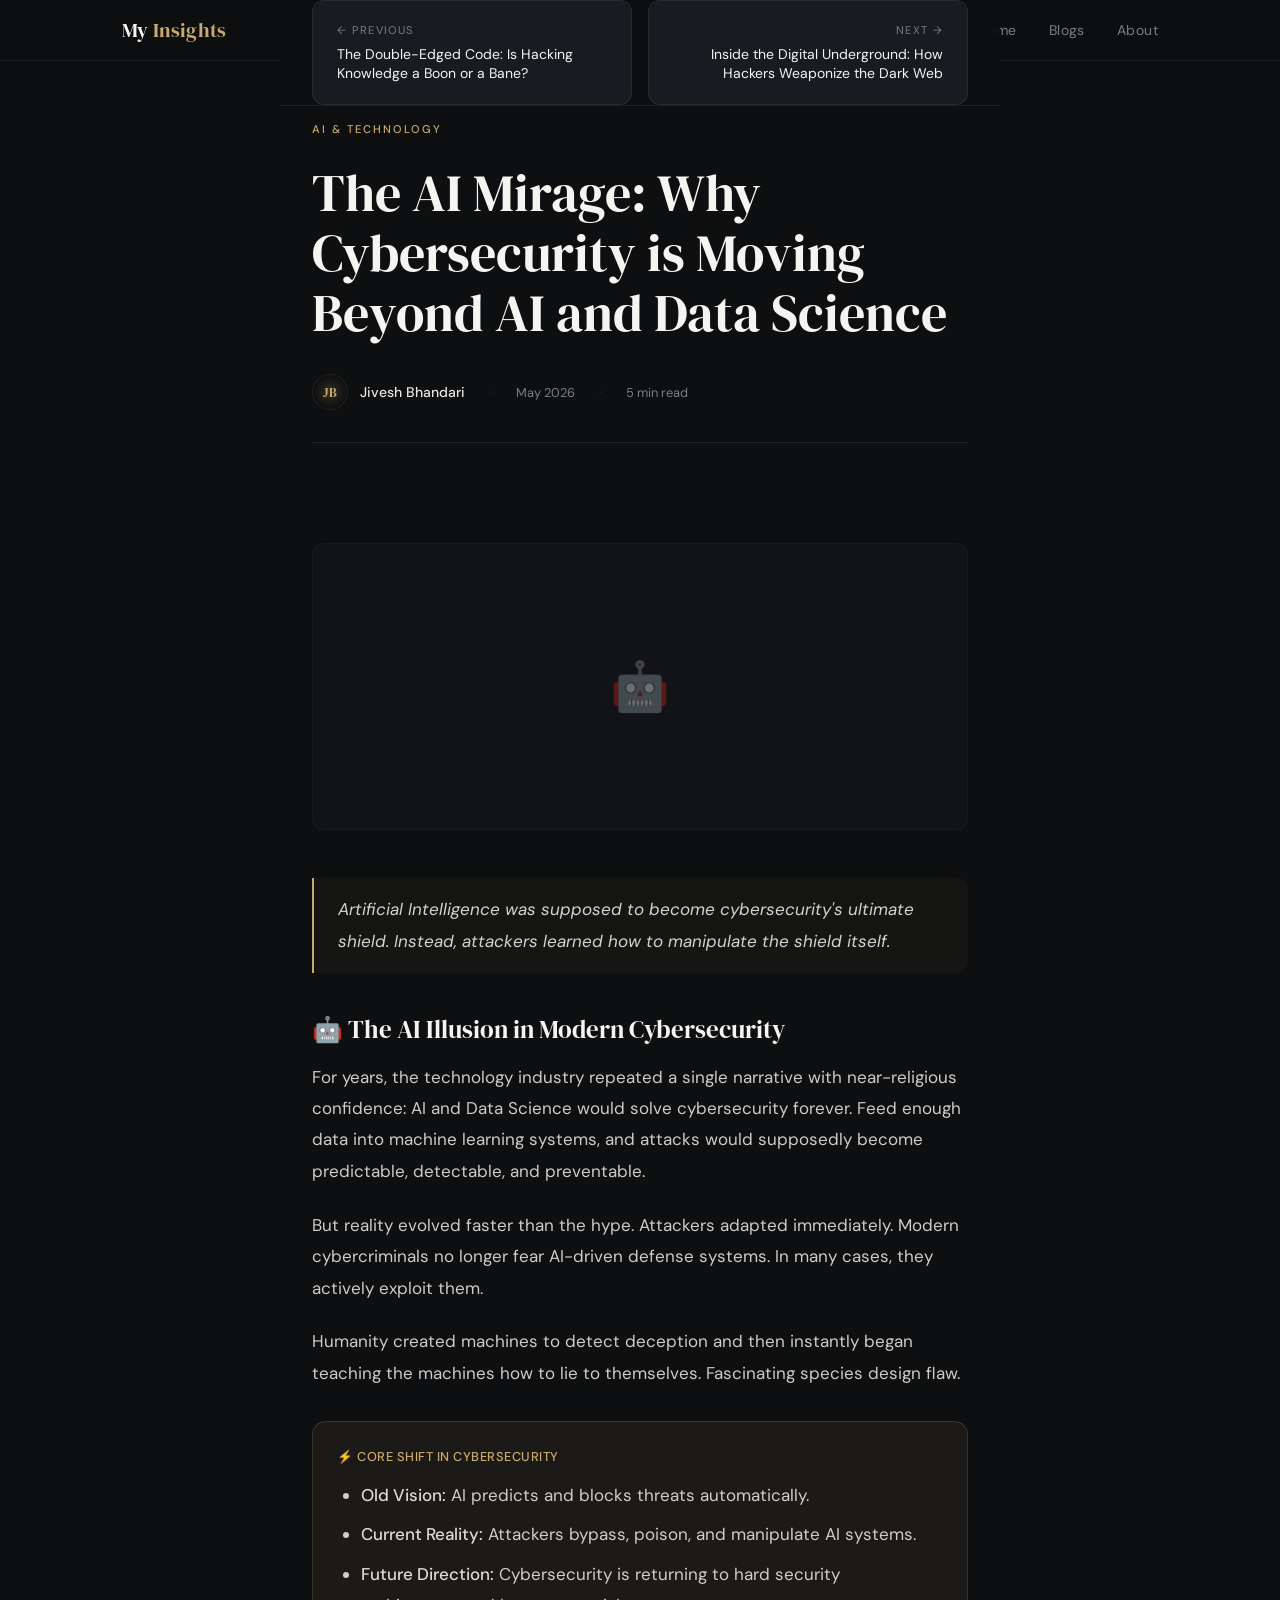
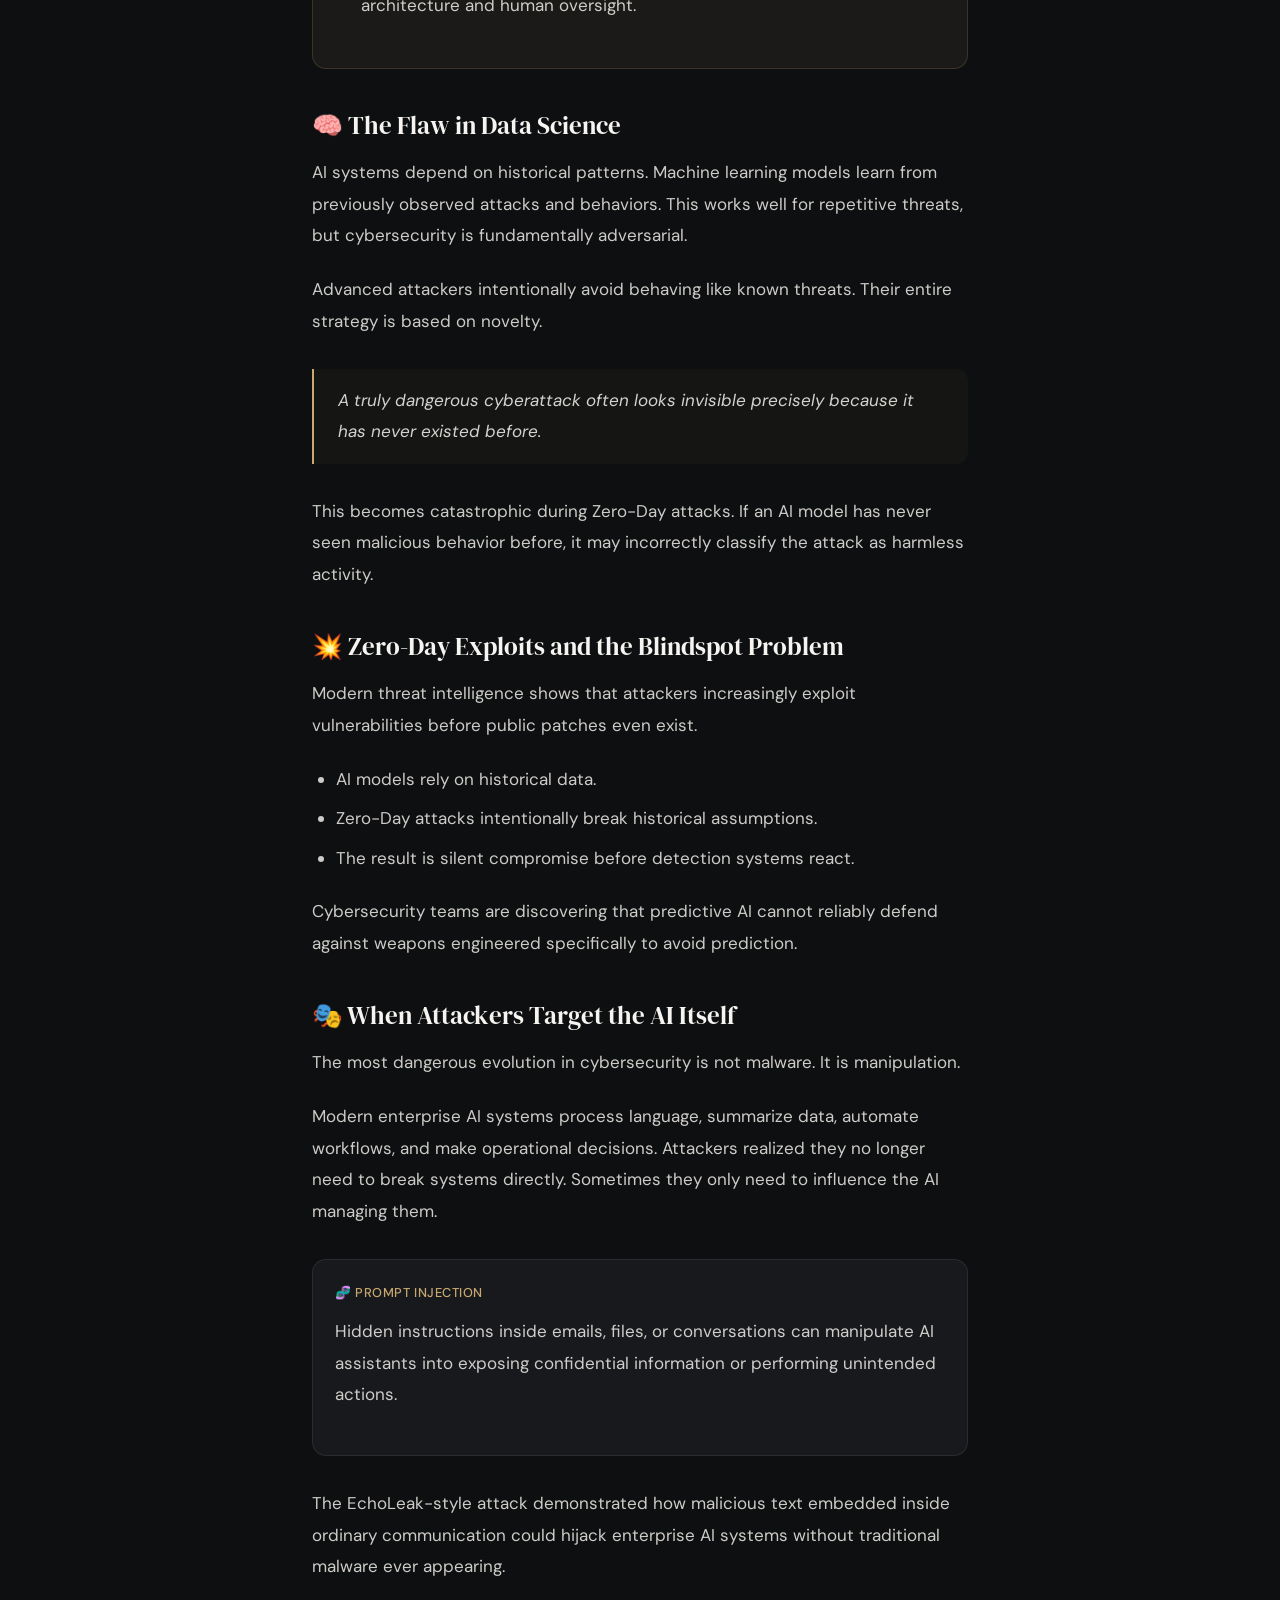
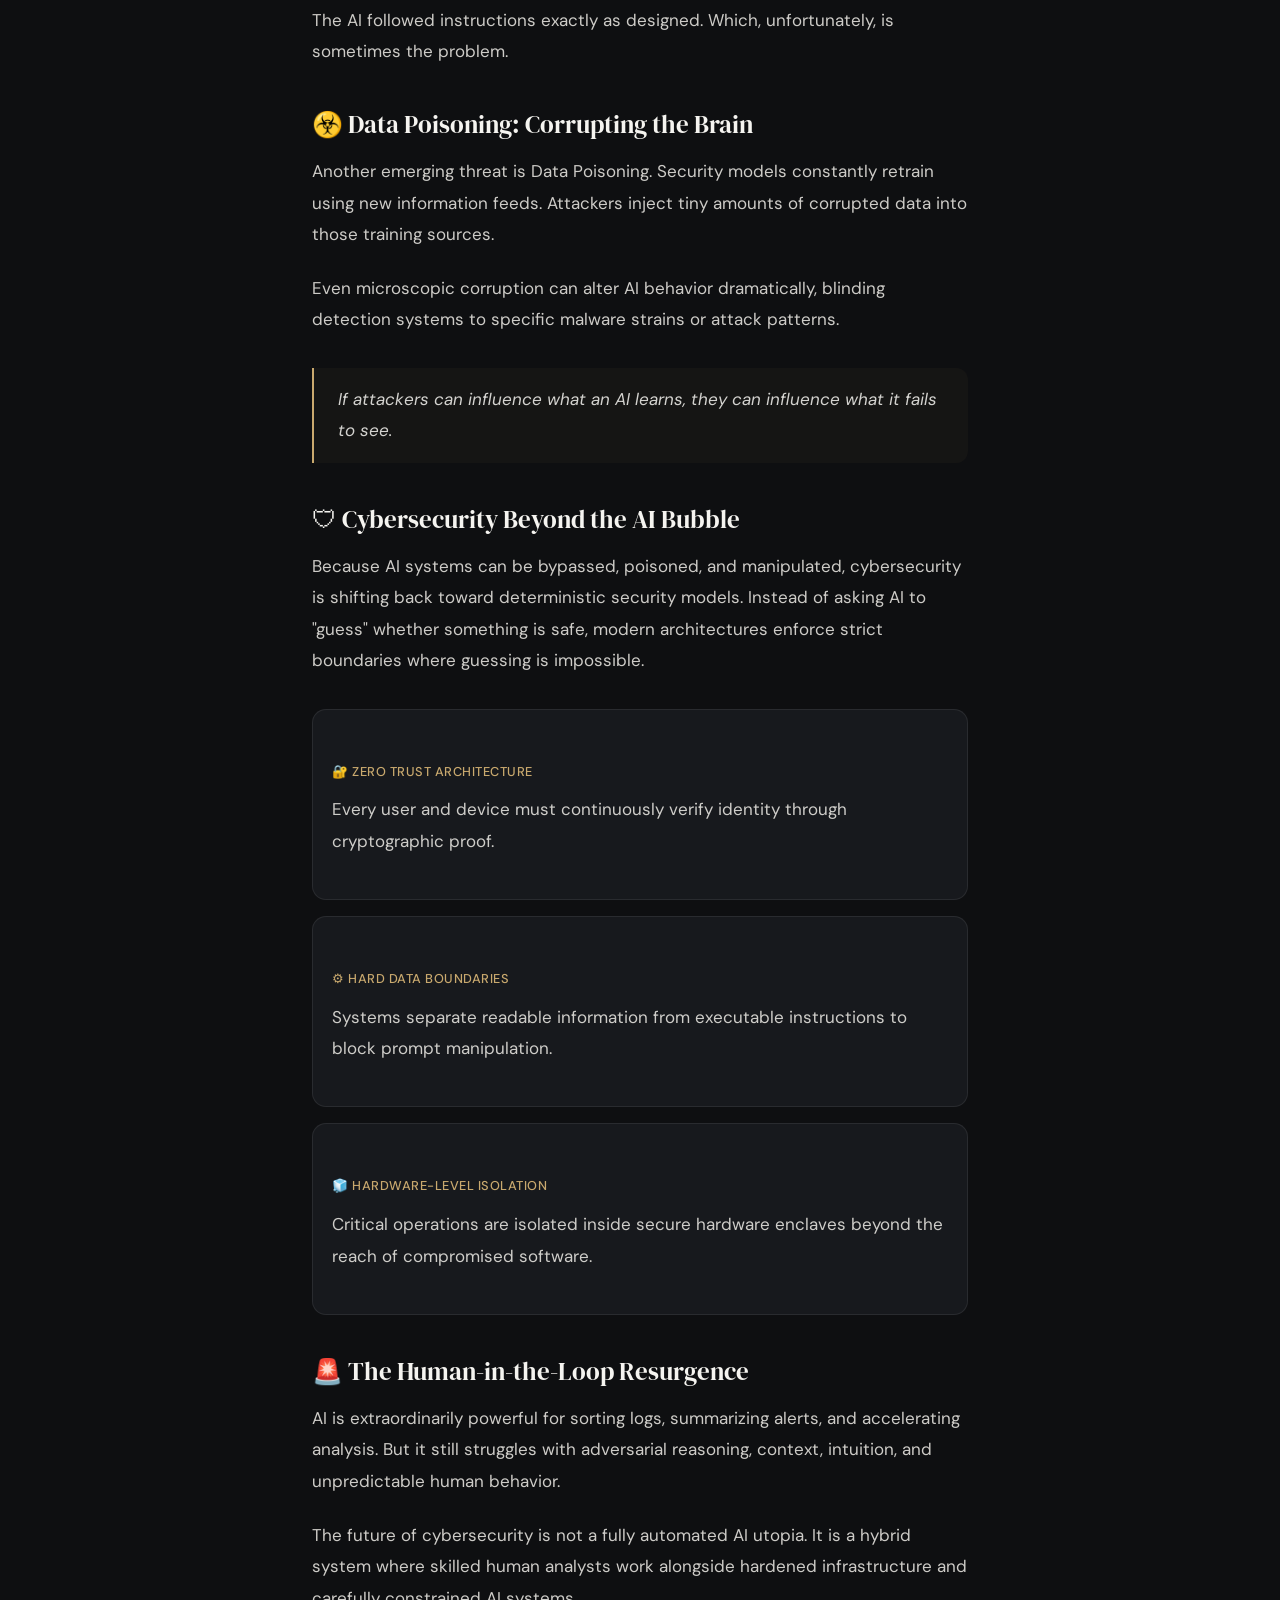
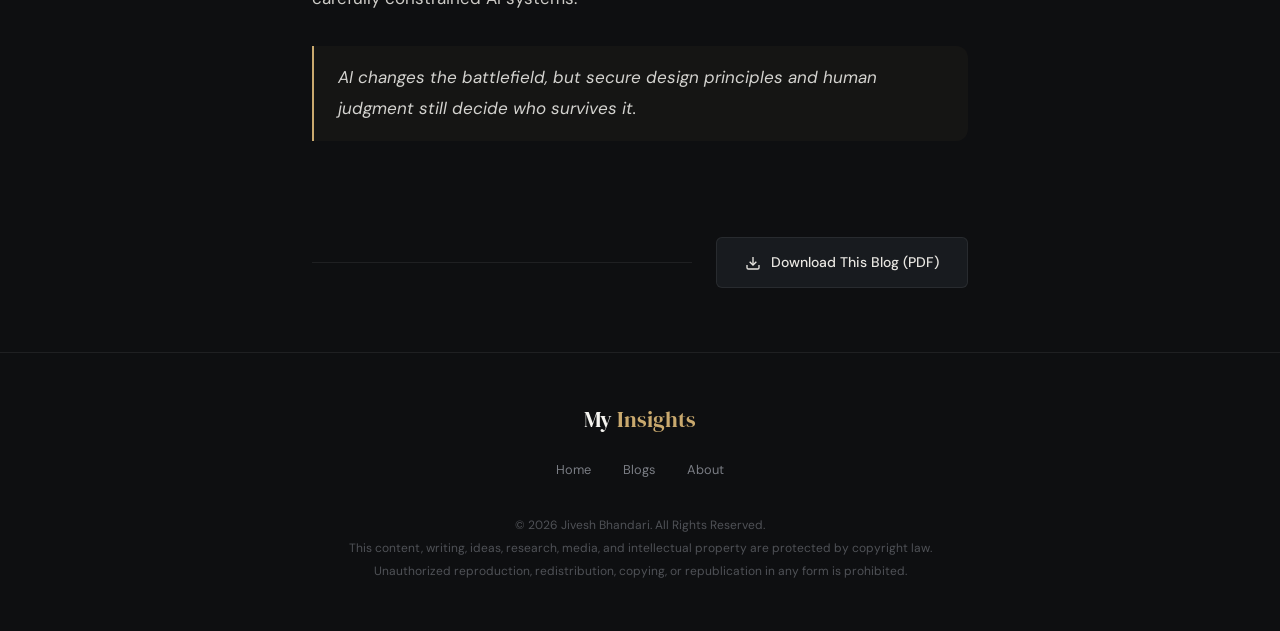
==== commit 73df937b: "Add files via upload" ====
--- a/Cybersecurity_Beyond_AI_and_Data_Science.html
+++ b/Cybersecurity_Beyond_AI_and_Data_Science.html
@@ -1,439 +1,154 @@
 <!DOCTYPE html>
-
 <html lang="en">
 <head>
-<meta charset="utf-8"/>
-<meta content="width=device-width, initial-scale=1.0" name="viewport"/>
-<meta content="The AI Mirage: Why Cybersecurity is Moving Beyond AI and Data Science — By Jivesh Bhandari" name="description"/>
-<title>The AI Mirage — My Insights</title>
-<link href="https://fonts.googleapis.com" rel="preconnect"/>
-<link crossorigin="" href="https://fonts.gstatic.com" rel="preconnect"/>
-<link href="https://lh3.googleusercontent.com/pw/AP1GczMlxmVu-YY9zmVrAGi2Ozqy6V_SJbiHuywV4XxTKue5YpfRM9NLTo_SGcJCJW1yTneMDnVo9uAGF_LFfDSKTrddrBKPNVRTz6tqi3yRopGi9bMxUjoqHJVPv7ydQSayVdYzeaaXWYBPFWcrBYizVz8x=w697-h444-s-no-gm?authuser=0" rel="stylesheet"/>
-<style>
-    *, *::before, *::after { box-sizing: border-box; margin: 0; padding: 0; }
-
-    :root {
-      --bg: #0e0f11;
-      --bg2: #131518;
-      --surface: #181b1f;
-      --border: rgba(255,255,255,0.07);
-      --text: #e8e6e1;
-      --muted: #7a7d84;
-      --accent: #c9a96e;
-      --accent2: #7ecac0;
-      --white: #f5f4f0;
-      --max: 1100px;
-      --read-max: 720px;
-      --rad: 12px;
-    }
-
-    html { scroll-behavior: smooth; }
-
-    body {
-      background: var(--bg);
-      color: var(--text);
-      font-family: 'DM Sans', sans-serif;
-      font-size: 16px;
-      line-height: 1.7;
-      -webkit-font-smoothing: antialiased;
-    }
-
-    nav {
-      position: fixed; top: 0; left: 0; right: 0; z-index: 100;
-      background: rgba(14,15,17,0.85);
-      backdrop-filter: blur(16px);
-      border-bottom: 1px solid var(--border);
-    }
-    .nav-inner {
-      max-width: var(--max);
-      margin: 0 auto;
-      padding: 0 2rem;
-      height: 60px;
-      display: flex;
-      align-items: center;
-      justify-content: space-between;
-    }
-    .nav-logo {
-      font-family: 'DM Serif Display', serif;
-      font-size: 1.25rem;
-      color: var(--white);
-      text-decoration: none;
-      letter-spacing: 0.01em;
-    }
-    .nav-logo span { color: var(--accent); }
-    .nav-links { display: flex; gap: 2rem; list-style: none; }
-    .nav-links a {
-      color: var(--muted);
-      text-decoration: none;
-      font-size: 0.875rem;
-      font-weight: 400;
-      letter-spacing: 0.03em;
-      transition: color 0.2s;
-    }
-    .nav-links a:hover { color: var(--white); }
-
-    .blog-hero {
-      padding: 120px 2rem 60px;
-      max-width: var(--read-max);
-      margin: 0 auto;
-    }
-    .blog-tag {
-      font-size: 0.7rem;
-      letter-spacing: 0.18em;
-      text-transform: uppercase;
-      color: var(--accent);
-      font-weight: 500;
-      margin-bottom: 1.5rem;
-    }
-    .blog-title {
-      font-family: 'DM Serif Display', serif;
-      font-size: clamp(2rem, 5vw, 3.25rem);
-      line-height: 1.15;
-      color: var(--white);
-      font-weight: 400;
-      margin-bottom: 2rem;
-    }
-    .blog-meta {
-      display: flex;
-      align-items: center;
-      gap: 1.5rem;
-      flex-wrap: wrap;
-      padding-bottom: 2rem;
-      border-bottom: 1px solid var(--border);
-      margin-bottom: 2.5rem;
-    }
-    .meta-author { display: flex; align-items: center; gap: 0.75rem; }
-    .meta-avatar {
-      width: 36px; height: 36px;
-      border-radius: 50%;
-      background: radial-gradient(circle at center, rgba(201,169,110,0.2), transparent 70%);
-      border: 1px solid var(--border);
-      display: flex; align-items: center; justify-content: center;
-      font-family: 'DM Serif Display', serif;
-      font-size: 0.8rem;
-      color: var(--accent);
-    }
-    .meta-name { font-size: 0.875rem; color: var(--text); font-weight: 500; }
-    .meta-dot { color: var(--border); }
-    .meta-info { font-size: 0.8rem; color: var(--muted); }
-
-    .cover-img-wrap {
-      max-width: var(--read-max);
-      margin: 0 auto 3rem;
-      padding: 0 2rem;
-    }
-    .cover-img-wrap img {
-      width: 100%;
-      aspect-ratio: 16/7;
-      object-fit: cover;
-      border-radius: var(--rad);
-      border: 1px solid var(--border);
-      display: block;
-    }
-    .cover-img-placeholder {
-      width: 100%;
-      aspect-ratio: 16/7;
-      border-radius: var(--rad);
-      border: 1px solid var(--border);
-      background: var(--surface);
-      display: flex; align-items: center; justify-content: center;
-      font-size: 3rem;
-      opacity: 0.4;
-    }
-
-    .article {
-      max-width: var(--read-max);
-      margin: 0 auto;
-      padding: 0 2rem 4rem;
-    }
-    .article h1, .article h2 {
-      font-family: 'DM Serif Display', serif;
-      color: var(--white);
-      font-weight: 400;
-      margin-top: 2.5rem;
-      margin-bottom: 1rem;
-      line-height: 1.3;
-    }
-    .article h1 { font-size: clamp(1.5rem, 3vw, 2rem); }
-    .article h2 { font-size: clamp(1.2rem, 2.5vw, 1.55rem); }
-    .article h3 {
-      font-weight: 500;
-      color: var(--accent);
-      letter-spacing: 0.04em;
-      text-transform: uppercase;
-      font-size: 0.8rem;
-      margin-top: 2rem;
-      margin-bottom: 0.75rem;
-    }
-    .article p {
-      font-size: 1.0625rem;
-      line-height: 1.85;
-      color: var(--text);
-      margin-bottom: 1.4rem;
-      opacity: 0.88;
-    }
-    .article blockquote {
-      border-left: 2px solid var(--accent);
-      padding: 1rem 1.5rem;
-      margin: 2rem 0;
-      background: rgba(201,169,110,0.04);
-      border-radius: 0 var(--rad) var(--rad) 0;
-    }
-    .article blockquote p { font-style: italic; color: var(--white); opacity: 0.85; margin: 0; }
-    .article ul, .article ol { padding-left: 1.5rem; margin-bottom: 1.4rem; }
-    .article li { font-size: 1.0625rem; line-height: 1.85; color: var(--text); opacity: 0.88; margin-bottom: 0.5rem; }
-    .article strong { color: var(--white); font-weight: 500; }
-    .article em { color: var(--accent2); font-style: italic; }
-    .article hr { border: none; border-top: 1px solid var(--border); margin: 3rem 0; }
-
-    #content-loading { text-align: center; padding: 3rem 0; color: var(--muted); font-size: 0.875rem; letter-spacing: 0.05em; }
-
-    .download-section {
-      max-width: var(--read-max);
-      margin: 0 auto 4rem;
-      padding: 0 2rem;
-      display: flex;
-      align-items: center;
-      gap: 1.5rem;
-    }
-    .download-section::before { content: ''; flex: 1; height: 1px; background: var(--border); }
-    .btn-download {
-      display: inline-flex;
-      align-items: center;
-      gap: 0.6rem;
-      padding: 0.8rem 1.75rem;
-      border-radius: 6px;
-      font-size: 0.875rem;
-      font-weight: 500;
-      text-decoration: none;
-      transition: all 0.25s ease;
-      background: var(--surface);
-      color: var(--text);
-      border: 1px solid var(--border);
-      white-space: nowrap;
-    }
-    .btn-download:hover { border-color: var(--accent); color: var(--accent); transform: translateY(-1px); box-shadow: 0 6px 20px rgba(201,169,110,0.12); }
-    .btn-download svg { width: 16px; height: 16px; }
-
-    .page-nav {
-      max-width: var(--read-max);
-      margin: 0 auto 5rem;
-      padding: 0 2rem;
-      display: grid;
-      grid-template-columns: 1fr 1fr;
-      gap: 1rem;
-    }
-    .page-nav-link {
-      display: flex;
-      flex-direction: column;
-      gap: 0.3rem;
-      padding: 1.25rem 1.5rem;
-      border: 1px solid var(--border);
-      border-radius: var(--rad);
-      text-decoration: none;
-      transition: all 0.25s;
-      background: var(--surface);
-    }
-    .page-nav-link:hover { border-color: rgba(255,255,255,0.15); transform: translateY(-2px); }
-    .page-nav-link.next { text-align: right; }
-    .page-nav-label { font-size: 0.7rem; letter-spacing: 0.12em; text-transform: uppercase; color: var(--muted); }
-    .page-nav-title { font-size: 0.875rem; color: var(--white); font-weight: 400; line-height: 1.4; }
-
-    footer {
-      border-top: 1px solid var(--border);
-      padding: 3rem 2rem;
-      text-align: center;
-    }
-    footer .logo { font-family: 'DM Serif Display', serif; font-size: 1.4rem; color: var(--white); margin-bottom: 1rem; }
-    footer .logo span { color: var(--accent); }
-    .footer-links { display: flex; justify-content: center; gap: 2rem; margin-bottom: 2rem; list-style: none; }
-    .footer-links a { font-size: 0.8rem; color: var(--muted); text-decoration: none; transition: color 0.2s; }
-    .footer-links a:hover { color: var(--white); }
-    .footer-copy { font-size: 0.75rem; color: var(--muted); line-height: 1.9; max-width: 600px; margin: 0 auto; opacity: 0.6; }
-
-    @media (max-width: 768px) {
-      .nav-links { display: none; }
-      .blog-hero, .cover-img-wrap, .article, .download-section, .page-nav { padding-left: 1.25rem; padding-right: 1.25rem; }
-      .page-nav { grid-template-columns: 1fr; }
-      footer { padding: 2.5rem 1.25rem; }
-      .footer-links { flex-wrap: wrap; gap: 1.25rem; }
-    }
-  </style>
+  <meta charset="utf-8" />
+  <meta content="width=device-width, initial-scale=1.0" name="viewport" />
+  <meta content="The AI Mirage: Why Cybersecurity is Moving Beyond AI and Data Science — By Jivesh Bhandari" name="description" />
+  <title>The AI Mirage — My Insights</title>
+  <link href="https://fonts.googleapis.com" rel="preconnect" />
+  <link crossorigin="" href="https://fonts.gstatic.com" rel="preconnect" />
+  <link href="https://fonts.googleapis.com/css2?family=DM+Serif+Display:ital@0;1&family=DM+Sans:wght@300;400;500&display=swap" rel="stylesheet" />
+  <link rel="stylesheet" href="blog.css" />
 </head>
 <body>
-<nav>
-<div class="nav-inner">
-<a class="nav-logo" href="index.html">My <span>Insights</span></a>
-<ul class="nav-links">
-<li><a href="index.html">Home</a></li>
-<li><a href="index.html#blogs">Blogs</a></li>
-<li><a href="index.html#about">About</a></li>
-</ul>
-</div>
-</nav>
-<header class="blog-hero">
-<p class="blog-tag">AI &amp; Technology</p>
-<h1 class="blog-title">The AI Mirage: Why Cybersecurity is Moving Beyond AI and Data Science</h1>
-<div class="blog-meta">
-<div class="meta-author">
-<div class="meta-avatar">JB</div>
-<div>
-<div class="meta-name">Jivesh Bhandari</div>
-</div>
-</div>
-<span class="meta-dot">·</span>
-<span class="meta-info">May 2026</span>
-<span class="meta-dot">·</span>
-<span class="meta-info" id="read-time">5 min read</span>
-</div>
-</header>
-<div class="cover-img-wrap">
-<img alt="AI Mirage and Cybersecurity" onerror="this.outerHTML='&lt;div class=\'cover-img-placeholder\'&gt;🤖&lt;/div&gt;'" src="https://lh3.googleusercontent.com/pw/AP1GczMlxmVu-YY9zmVrAGi2Ozqy6V_SJbiHuywV4XxTKue5YpfRM9NLTo_SGcJCJW1yTneMDnVo9uAGF_LFfDSKTrddrBKPNVRTz6tqi3yRopGi9bMxUjoqHJVPv7ydQSayVdYzeaaXWYBPFWcrBYizVz8x=w697-h444-s-no-gm?authuser=0"/>
-</div>
-<article class="article" id="article-content">
-<div class="cyber-intro">
-<blockquote>
-<p>
-      Artificial Intelligence was supposed to become cybersecurity’s ultimate shield. Instead, attackers learned how to manipulate the shield itself.
-    </p>
-</blockquote>
-</div>
-<h2>🤖 The AI Illusion in Modern Cybersecurity</h2>
-<p>
-For years, the technology industry repeated a single narrative with near-religious confidence: AI and Data Science would solve cybersecurity forever. Feed enough data into machine learning systems, and attacks would supposedly become predictable, detectable, and preventable.
-</p>
-<p>
-But reality evolved faster than the hype. Attackers adapted immediately. Modern cybercriminals no longer fear AI-driven defense systems. In many cases, they actively exploit them.
-</p>
-<p>
-Humanity created machines to detect deception and then instantly began teaching the machines how to lie to themselves. Fascinating species design flaw.
-</p>
-<div style="background:rgba(201,169,110,0.08); border:1px solid rgba(201,169,110,0.18); padding:1.5rem; border-radius:14px; margin:2rem 0;">
-<h3 style="margin-top:0;">⚡ Core Shift in Cybersecurity</h3>
-<ul>
-<li><strong>Old Vision:</strong> AI predicts and blocks threats automatically.</li>
-<li><strong>Current Reality:</strong> Attackers bypass, poison, and manipulate AI systems.</li>
-<li><strong>Future Direction:</strong> Cybersecurity is returning to hard security architecture and human oversight.</li>
-</ul>
-</div>
-<h2>🧠 The Flaw in Data Science</h2>
-<p>
-AI systems depend on historical patterns. Machine learning models learn from previously observed attacks and behaviors. This works well for repetitive threats, but cybersecurity is fundamentally adversarial.
-</p>
-<p>
-Advanced attackers intentionally avoid behaving like known threats. Their entire strategy is based on novelty.
-</p>
-<blockquote>
-<p>
-    A truly dangerous cyberattack often looks invisible precisely because it has never existed before.
-  </p>
-</blockquote>
-<p>
-This becomes catastrophic during Zero-Day attacks. If an AI model has never seen malicious behavior before, it may incorrectly classify the attack as harmless activity.
-</p>
-<h2>💥 Zero-Day Exploits and the Blindspot Problem</h2>
-<p>
-Modern threat intelligence shows that attackers increasingly exploit vulnerabilities before public patches even exist.
-</p>
-<ul>
-<li>AI models rely on historical data.</li>
-<li>Zero-Day attacks intentionally break historical assumptions.</li>
-<li>The result is silent compromise before detection systems react.</li>
-</ul>
-<p>
-Cybersecurity teams are discovering that predictive AI cannot reliably defend against weapons engineered specifically to avoid prediction.
-</p>
-<h2>🎭 When Attackers Target the AI Itself</h2>
-<p>
-The most dangerous evolution in cybersecurity is not malware. It is manipulation.
-</p>
-<p>
-Modern enterprise AI systems process language, summarize data, automate workflows, and make operational decisions. Attackers realized they no longer need to break systems directly. Sometimes they only need to influence the AI managing them.
-</p>
-<div style="padding:1.4rem; border-radius:14px; background:#17191d; border:1px solid rgba(255,255,255,0.08); margin:2rem 0;">
-<h3 style="margin-top:0;">🧬 Prompt Injection</h3>
-<p>
-    Hidden instructions inside emails, files, or conversations can manipulate AI assistants into exposing confidential information or performing unintended actions.
-  </p>
-</div>
-<p>
-The EchoLeak-style attack demonstrated how malicious text embedded inside ordinary communication could hijack enterprise AI systems without traditional malware ever appearing.
-</p>
-<p>
-The AI followed instructions exactly as designed. Which, unfortunately, is sometimes the problem.
-</p>
-<h2>☣️ Data Poisoning: Corrupting the Brain</h2>
-<p>
-Another emerging threat is Data Poisoning. Security models constantly retrain using new information feeds. Attackers inject tiny amounts of corrupted data into those training sources.
-</p>
-<p>
-Even microscopic corruption can alter AI behavior dramatically, blinding detection systems to specific malware strains or attack patterns.
-</p>
-<blockquote>
-<p>
-    If attackers can influence what an AI learns, they can influence what it fails to see.
-  </p>
-</blockquote>
-<h2>🛡 Cybersecurity Beyond the AI Bubble</h2>
-<p>
-Because AI systems can be bypassed, poisoned, and manipulated, cybersecurity is shifting back toward deterministic security models. Instead of asking AI to “guess” whether something is safe, modern architectures enforce strict boundaries where guessing is impossible.
-</p>
-<div style="display:grid; gap:1rem; margin:2rem 0;">
-<div style="padding:1.2rem; border-radius:14px; background:#17191d; border:1px solid rgba(255,255,255,0.08);">
-<h3>🔐 Zero Trust Architecture</h3>
-<p>Every user and device must continuously verify identity through cryptographic proof.</p>
-</div>
-<div style="padding:1.2rem; border-radius:14px; background:#17191d; border:1px solid rgba(255,255,255,0.08);">
-<h3>⚙ Hard Data Boundaries</h3>
-<p>Systems separate readable information from executable instructions to block prompt manipulation.</p>
-</div>
-<div style="padding:1.2rem; border-radius:14px; background:#17191d; border:1px solid rgba(255,255,255,0.08);">
-<h3>🧊 Hardware-Level Isolation</h3>
-<p>Critical operations are isolated inside secure hardware enclaves beyond the reach of compromised software.</p>
-</div>
-</div>
-<h2>🚨 The Human-in-the-Loop Resurgence</h2>
-<p>
-AI is extraordinarily powerful for sorting logs, summarizing alerts, and accelerating analysis. But it still struggles with adversarial reasoning, context, intuition, and unpredictable human behavior.
-</p>
-<p>
-The future of cybersecurity is not a fully automated AI utopia. It is a hybrid system where skilled human analysts work alongside hardened infrastructure and carefully constrained AI systems.
-</p>
-<blockquote>
-<p>
-    AI changes the battlefield, but secure design principles and human judgment still decide who survives it.
-  </p>
-</blockquote>
-</article>
-<div class="download-section">
-<a class="btn-download" download="" href="./assets/Cybersecurity_Beyond_AI_and_Data_Science.pdf">
-<svg fill="none" stroke="currentColor" stroke-width="2" viewbox="0 0 24 24"><path d="M21 15v4a2 2 0 0 1-2 2H5a2 2 0 0 1-2-2v-4"></path><polyline points="7 10 12 15 17 10"></polyline><line x1="12" x2="12" y1="15" y2="3"></line></svg>
+
+  <nav>
+    <div class="nav-inner">
+      <a class="nav-logo" href="index.html">My <span>Insights</span></a>
+      <ul class="nav-links">
+        <li><a href="index.html">Home</a></li>
+        <li><a href="index.html#blogs">Blogs</a></li>
+        <li><a href="index.html#about">About</a></li>
+      </ul>
+    </div>
+  </nav>
+
+  <header class="blog-hero">
+    <p class="blog-tag">AI &amp; Technology</p>
+    <h1 class="blog-title">The AI Mirage: Why Cybersecurity is Moving Beyond AI and Data Science</h1>
+    <div class="blog-meta">
+      <div class="meta-author">
+        <div class="meta-avatar">JB</div>
+        <div>
+          <div class="meta-name">Jivesh Bhandari</div>
+        </div>
+      </div>
+      <span class="meta-dot">·</span>
+      <span class="meta-info">May 2026</span>
+      <span class="meta-dot">·</span>
+      <span class="meta-info" id="read-time">5 min read</span>
+    </div>
+  </header>
+
+  <div class="cover-img-wrap">
+    <img alt="AI Mirage and Cybersecurity"
+      onerror="this.outerHTML='<div class=\'cover-img-placeholder\'>🤖</div>'"
+      src="https://lh3.googleusercontent.com/pw/AP1GczMlxmVu-YY9zmVrAGi2Ozqy6V_SJbiHuywV4XxTKue5YpfRM9NLTo_SGcJCJW1yTneMDnVo9uAGF_LFfDSKTrddrBKPNVRTz6tqi3yRopGi9bMxUjoqHJVPv7ydQSayVdYzeaaXWYBPFWcrBYizVz8x=w697-h444-s-no-gm?authuser=0" />
+  </div>
+
+  <article class="article" id="article-content">
+    <div class="cyber-intro">
+      <blockquote>
+        <p>Artificial Intelligence was supposed to become cybersecurity's ultimate shield. Instead, attackers learned how to manipulate the shield itself.</p>
+      </blockquote>
+    </div>
+    <h2>🤖 The AI Illusion in Modern Cybersecurity</h2>
+    <p>For years, the technology industry repeated a single narrative with near-religious confidence: AI and Data Science would solve cybersecurity forever. Feed enough data into machine learning systems, and attacks would supposedly become predictable, detectable, and preventable.</p>
+    <p>But reality evolved faster than the hype. Attackers adapted immediately. Modern cybercriminals no longer fear AI-driven defense systems. In many cases, they actively exploit them.</p>
+    <p>Humanity created machines to detect deception and then instantly began teaching the machines how to lie to themselves. Fascinating species design flaw.</p>
+    <div style="background:rgba(201,169,110,0.08); border:1px solid rgba(201,169,110,0.18); padding:1.5rem; border-radius:14px; margin:2rem 0;">
+      <h3 style="margin-top:0;">⚡ Core Shift in Cybersecurity</h3>
+      <ul>
+        <li><strong>Old Vision:</strong> AI predicts and blocks threats automatically.</li>
+        <li><strong>Current Reality:</strong> Attackers bypass, poison, and manipulate AI systems.</li>
+        <li><strong>Future Direction:</strong> Cybersecurity is returning to hard security architecture and human oversight.</li>
+      </ul>
+    </div>
+    <h2>🧠 The Flaw in Data Science</h2>
+    <p>AI systems depend on historical patterns. Machine learning models learn from previously observed attacks and behaviors. This works well for repetitive threats, but cybersecurity is fundamentally adversarial.</p>
+    <p>Advanced attackers intentionally avoid behaving like known threats. Their entire strategy is based on novelty.</p>
+    <blockquote>
+      <p>A truly dangerous cyberattack often looks invisible precisely because it has never existed before.</p>
+    </blockquote>
+    <p>This becomes catastrophic during Zero-Day attacks. If an AI model has never seen malicious behavior before, it may incorrectly classify the attack as harmless activity.</p>
+    <h2>💥 Zero-Day Exploits and the Blindspot Problem</h2>
+    <p>Modern threat intelligence shows that attackers increasingly exploit vulnerabilities before public patches even exist.</p>
+    <ul>
+      <li>AI models rely on historical data.</li>
+      <li>Zero-Day attacks intentionally break historical assumptions.</li>
+      <li>The result is silent compromise before detection systems react.</li>
+    </ul>
+    <p>Cybersecurity teams are discovering that predictive AI cannot reliably defend against weapons engineered specifically to avoid prediction.</p>
+    <h2>🎭 When Attackers Target the AI Itself</h2>
+    <p>The most dangerous evolution in cybersecurity is not malware. It is manipulation.</p>
+    <p>Modern enterprise AI systems process language, summarize data, automate workflows, and make operational decisions. Attackers realized they no longer need to break systems directly. Sometimes they only need to influence the AI managing them.</p>
+    <div style="padding:1.4rem; border-radius:14px; background:#17191d; border:1px solid rgba(255,255,255,0.08); margin:2rem 0;">
+      <h3 style="margin-top:0;">🧬 Prompt Injection</h3>
+      <p>Hidden instructions inside emails, files, or conversations can manipulate AI assistants into exposing confidential information or performing unintended actions.</p>
+    </div>
+    <p>The EchoLeak-style attack demonstrated how malicious text embedded inside ordinary communication could hijack enterprise AI systems without traditional malware ever appearing.</p>
+    <p>The AI followed instructions exactly as designed. Which, unfortunately, is sometimes the problem.</p>
+    <h2>☣️ Data Poisoning: Corrupting the Brain</h2>
+    <p>Another emerging threat is Data Poisoning. Security models constantly retrain using new information feeds. Attackers inject tiny amounts of corrupted data into those training sources.</p>
+    <p>Even microscopic corruption can alter AI behavior dramatically, blinding detection systems to specific malware strains or attack patterns.</p>
+    <blockquote>
+      <p>If attackers can influence what an AI learns, they can influence what it fails to see.</p>
+    </blockquote>
+    <h2>🛡 Cybersecurity Beyond the AI Bubble</h2>
+    <p>Because AI systems can be bypassed, poisoned, and manipulated, cybersecurity is shifting back toward deterministic security models. Instead of asking AI to "guess" whether something is safe, modern architectures enforce strict boundaries where guessing is impossible.</p>
+    <div style="display:grid; gap:1rem; margin:2rem 0;">
+      <div style="padding:1.2rem; border-radius:14px; background:#17191d; border:1px solid rgba(255,255,255,0.08);">
+        <h3>🔐 Zero Trust Architecture</h3>
+        <p>Every user and device must continuously verify identity through cryptographic proof.</p>
+      </div>
+      <div style="padding:1.2rem; border-radius:14px; background:#17191d; border:1px solid rgba(255,255,255,0.08);">
+        <h3>⚙ Hard Data Boundaries</h3>
+        <p>Systems separate readable information from executable instructions to block prompt manipulation.</p>
+      </div>
+      <div style="padding:1.2rem; border-radius:14px; background:#17191d; border:1px solid rgba(255,255,255,0.08);">
+        <h3>🧊 Hardware-Level Isolation</h3>
+        <p>Critical operations are isolated inside secure hardware enclaves beyond the reach of compromised software.</p>
+      </div>
+    </div>
+    <h2>🚨 The Human-in-the-Loop Resurgence</h2>
+    <p>AI is extraordinarily powerful for sorting logs, summarizing alerts, and accelerating analysis. But it still struggles with adversarial reasoning, context, intuition, and unpredictable human behavior.</p>
+    <p>The future of cybersecurity is not a fully automated AI utopia. It is a hybrid system where skilled human analysts work alongside hardened infrastructure and carefully constrained AI systems.</p>
+    <blockquote>
+      <p>AI changes the battlefield, but secure design principles and human judgment still decide who survives it.</p>
+    </blockquote>
+  </article>
+
+  <div class="download-section">
+    <a class="btn-download" download="" href="./assets/Cybersecurity_Beyond_AI_and_Data_Science.pdf">
+      <svg fill="none" stroke="currentColor" stroke-width="2" viewBox="0 0 24 24"><path d="M21 15v4a2 2 0 0 1-2 2H5a2 2 0 0 1-2-2v-4"></path><polyline points="7 10 12 15 17 10"></polyline><line x1="12" x2="12" y1="15" y2="3"></line></svg>
       Download This Blog (PDF)
     </a>
-</div>
-<nav aria-label="Blog navigation" class="page-nav">
-<a class="page-nav-link prev" href="Hacking_Knowledge_Boon_or_Bane.html">
-<span class="page-nav-label">← Previous</span>
-<span class="page-nav-title">The Double-Edged Code: Is Hacking Knowledge a Boon or a Bane?</span>
-</a>
-<a class="page-nav-link next" href="Dark_Web_and_Hacker_Defense_Guide.html">
-<span class="page-nav-label">Next →</span>
-<span class="page-nav-title">Inside the Digital Underground: How Hackers Weaponize the Dark Web</span>
-</a>
-</nav>
-<footer>
-<div class="logo">My <span>Insights</span></div>
-<ul class="footer-links">
-<li><a href="index.html">Home</a></li>
-<li><a href="index.html#blogs">Blogs</a></li>
-<li><a href="index.html#about">About</a></li>
-</ul>
-<p class="footer-copy">
-      © 2026 Jivesh Bhandari. All Rights Reserved.<br/>
+  </div>
+
+  <nav aria-label="Blog navigation" class="page-nav">
+    <a class="page-nav-link prev" href="Hacking_Knowledge_Boon_or_Bane.html">
+      <span class="page-nav-label">← Previous</span>
+      <span class="page-nav-title">The Double-Edged Code: Is Hacking Knowledge a Boon or a Bane?</span>
+    </a>
+    <a class="page-nav-link next" href="Dark_Web_and_Hacker_Defense_Guide.html">
+      <span class="page-nav-label">Next →</span>
+      <span class="page-nav-title">Inside the Digital Underground: How Hackers Weaponize the Dark Web</span>
+    </a>
+  </nav>
+
+  <footer>
+    <div class="logo">My <span>Insights</span></div>
+    <ul class="footer-links">
+      <li><a href="index.html">Home</a></li>
+      <li><a href="index.html#blogs">Blogs</a></li>
+      <li><a href="index.html#about">About</a></li>
+    </ul>
+    <p class="footer-copy">
+      © 2026 Jivesh Bhandari. All Rights Reserved.<br />
       This content, writing, ideas, research, media, and intellectual property are protected by copyright law.
       Unauthorized reproduction, redistribution, copying, or republication in any form is prohibited.
     </p>
-</footer>
-<script>// Embedded upgraded content directly into the article. Because dynamic loading placeholder text was aesthetically tragic.</script>
+  </footer>
+
 </body>
 </html>
--- a/blog.css
+++ b/blog.css
@@ -0,0 +1,254 @@
+*, *::before, *::after { box-sizing: border-box; margin: 0; padding: 0; }
+
+:root {
+  --bg: #0e0f11;
+  --bg2: #131518;
+  --surface: #181b1f;
+  --border: rgba(255,255,255,0.07);
+  --text: #e8e6e1;
+  --muted: #7a7d84;
+  --accent: #c9a96e;
+  --accent2: #7ecac0;
+  --white: #f5f4f0;
+  --max: 1100px;
+  --read-max: 720px;
+  --rad: 12px;
+}
+
+html { scroll-behavior: smooth; }
+
+body {
+  background: var(--bg);
+  color: var(--text);
+  font-family: 'DM Sans', sans-serif;
+  font-size: 16px;
+  line-height: 1.7;
+  -webkit-font-smoothing: antialiased;
+}
+
+/* NAV */
+nav {
+  position: fixed; top: 0; left: 0; right: 0; z-index: 100;
+  background: rgba(14,15,17,0.85);
+  backdrop-filter: blur(16px);
+  border-bottom: 1px solid var(--border);
+}
+.nav-inner {
+  max-width: var(--max);
+  margin: 0 auto;
+  padding: 0 2rem;
+  height: 60px;
+  display: flex;
+  align-items: center;
+  justify-content: space-between;
+}
+.nav-logo {
+  font-family: 'DM Serif Display', serif;
+  font-size: 1.25rem;
+  color: var(--white);
+  text-decoration: none;
+  letter-spacing: 0.01em;
+}
+.nav-logo span { color: var(--accent); }
+.nav-links { display: flex; gap: 2rem; list-style: none; }
+.nav-links a {
+  color: var(--muted);
+  text-decoration: none;
+  font-size: 0.875rem;
+  font-weight: 400;
+  letter-spacing: 0.03em;
+  transition: color 0.2s;
+}
+.nav-links a:hover { color: var(--white); }
+
+/* BLOG HERO */
+.blog-hero {
+  padding: 120px 2rem 60px;
+  max-width: var(--read-max);
+  margin: 0 auto;
+}
+.blog-tag {
+  font-size: 0.7rem;
+  letter-spacing: 0.18em;
+  text-transform: uppercase;
+  color: var(--accent);
+  font-weight: 500;
+  margin-bottom: 1.5rem;
+}
+.blog-title {
+  font-family: 'DM Serif Display', serif;
+  font-size: clamp(2rem, 5vw, 3.25rem);
+  line-height: 1.15;
+  color: var(--white);
+  font-weight: 400;
+  margin-bottom: 2rem;
+}
+.blog-meta {
+  display: flex;
+  align-items: center;
+  gap: 1.5rem;
+  flex-wrap: wrap;
+  padding-bottom: 2rem;
+  border-bottom: 1px solid var(--border);
+  margin-bottom: 2.5rem;
+}
+.meta-author { display: flex; align-items: center; gap: 0.75rem; }
+.meta-avatar {
+  width: 36px; height: 36px;
+  border-radius: 50%;
+  background: radial-gradient(circle at center, rgba(201,169,110,0.2), transparent 70%);
+  border: 1px solid var(--border);
+  display: flex; align-items: center; justify-content: center;
+  font-family: 'DM Serif Display', serif;
+  font-size: 0.8rem;
+  color: var(--accent);
+}
+.meta-name { font-size: 0.875rem; color: var(--text); font-weight: 500; }
+.meta-dot { color: var(--border); }
+.meta-info { font-size: 0.8rem; color: var(--muted); }
+
+/* COVER IMAGE */
+.cover-img-wrap {
+  max-width: var(--read-max);
+  margin: 0 auto 3rem;
+  padding: 0 2rem;
+}
+.cover-img-wrap img {
+  width: 100%;
+  aspect-ratio: 16/7;
+  object-fit: cover;
+  border-radius: var(--rad);
+  border: 1px solid var(--border);
+  display: block;
+}
+.cover-img-placeholder {
+  width: 100%;
+  aspect-ratio: 16/7;
+  border-radius: var(--rad);
+  border: 1px solid var(--border);
+  background: var(--surface);
+  display: flex; align-items: center; justify-content: center;
+  font-size: 3rem;
+  opacity: 0.4;
+}
+
+/* ARTICLE */
+.article {
+  max-width: var(--read-max);
+  margin: 0 auto;
+  padding: 0 2rem 4rem;
+}
+.article h1, .article h2 {
+  font-family: 'DM Serif Display', serif;
+  color: var(--white);
+  font-weight: 400;
+  margin-top: 2.5rem;
+  margin-bottom: 1rem;
+  line-height: 1.3;
+}
+.article h1 { font-size: clamp(1.5rem, 3vw, 2rem); }
+.article h2 { font-size: clamp(1.2rem, 2.5vw, 1.55rem); }
+.article h3 {
+  font-weight: 500;
+  color: var(--accent);
+  letter-spacing: 0.04em;
+  text-transform: uppercase;
+  font-size: 0.8rem;
+  margin-top: 2rem;
+  margin-bottom: 0.75rem;
+}
+.article p {
+  font-size: 1.0625rem;
+  line-height: 1.85;
+  color: var(--text);
+  margin-bottom: 1.4rem;
+  opacity: 0.88;
+}
+.article blockquote {
+  border-left: 2px solid var(--accent);
+  padding: 1rem 1.5rem;
+  margin: 2rem 0;
+  background: rgba(201,169,110,0.04);
+  border-radius: 0 var(--rad) var(--rad) 0;
+}
+.article blockquote p { font-style: italic; color: var(--white); opacity: 0.85; margin: 0; }
+.article ul, .article ol { padding-left: 1.5rem; margin-bottom: 1.4rem; }
+.article li { font-size: 1.0625rem; line-height: 1.85; color: var(--text); opacity: 0.88; margin-bottom: 0.5rem; }
+.article strong { color: var(--white); font-weight: 500; }
+.article em { color: var(--accent2); font-style: italic; }
+.article hr { border: none; border-top: 1px solid var(--border); margin: 3rem 0; }
+
+/* DOWNLOAD */
+.download-section {
+  max-width: var(--read-max);
+  margin: 0 auto 4rem;
+  padding: 0 2rem;
+  display: flex;
+  align-items: center;
+  gap: 1.5rem;
+}
+.download-section::before { content: ''; flex: 1; height: 1px; background: var(--border); }
+.btn-download {
+  display: inline-flex;
+  align-items: center;
+  gap: 0.6rem;
+  padding: 0.8rem 1.75rem;
+  border-radius: 6px;
+  font-size: 0.875rem;
+  font-weight: 500;
+  text-decoration: none;
+  transition: all 0.25s ease;
+  background: var(--surface);
+  color: var(--text);
+  border: 1px solid var(--border);
+  white-space: nowrap;
+}
+.btn-download:hover { border-color: var(--accent); color: var(--accent); transform: translateY(-1px); box-shadow: 0 6px 20px rgba(201,169,110,0.12); }
+.btn-download svg { width: 16px; height: 16px; }
+
+/* PAGE NAV */
+.page-nav {
+  max-width: var(--read-max);
+  margin: 0 auto 5rem;
+  padding: 0 2rem;
+  display: grid;
+  grid-template-columns: 1fr 1fr;
+  gap: 1rem;
+}
+.page-nav-link {
+  display: flex;
+  flex-direction: column;
+  gap: 0.3rem;
+  padding: 1.25rem 1.5rem;
+  border: 1px solid var(--border);
+  border-radius: var(--rad);
+  text-decoration: none;
+  transition: all 0.25s;
+  background: var(--surface);
+}
+.page-nav-link:hover { border-color: rgba(255,255,255,0.15); transform: translateY(-2px); }
+.page-nav-link.next { text-align: right; }
+.page-nav-label { font-size: 0.7rem; letter-spacing: 0.12em; text-transform: uppercase; color: var(--muted); }
+.page-nav-title { font-size: 0.875rem; color: var(--white); font-weight: 400; line-height: 1.4; }
+
+/* FOOTER */
+footer {
+  border-top: 1px solid var(--border);
+  padding: 3rem 2rem;
+  text-align: center;
+}
+footer .logo { font-family: 'DM Serif Display', serif; font-size: 1.4rem; color: var(--white); margin-bottom: 1rem; }
+footer .logo span { color: var(--accent); }
+.footer-links { display: flex; justify-content: center; gap: 2rem; margin-bottom: 2rem; list-style: none; }
+.footer-links a { font-size: 0.8rem; color: var(--muted); text-decoration: none; transition: color 0.2s; }
+.footer-links a:hover { color: var(--white); }
+.footer-copy { font-size: 0.75rem; color: var(--muted); line-height: 1.9; max-width: 600px; margin: 0 auto; opacity: 0.6; }
+
+/* RESPONSIVE */
+@media (max-width: 768px) {
+  .nav-links { display: none; }
+  .blog-hero, .cover-img-wrap, .article, .download-section, .page-nav { padding-left: 1.25rem; padding-right: 1.25rem; }
+  .page-nav { grid-template-columns: 1fr; }
+  footer { padding: 2.5rem 1.25rem; }
+  .footer-links { flex-wrap: wrap; gap: 1.25rem; }
+}
